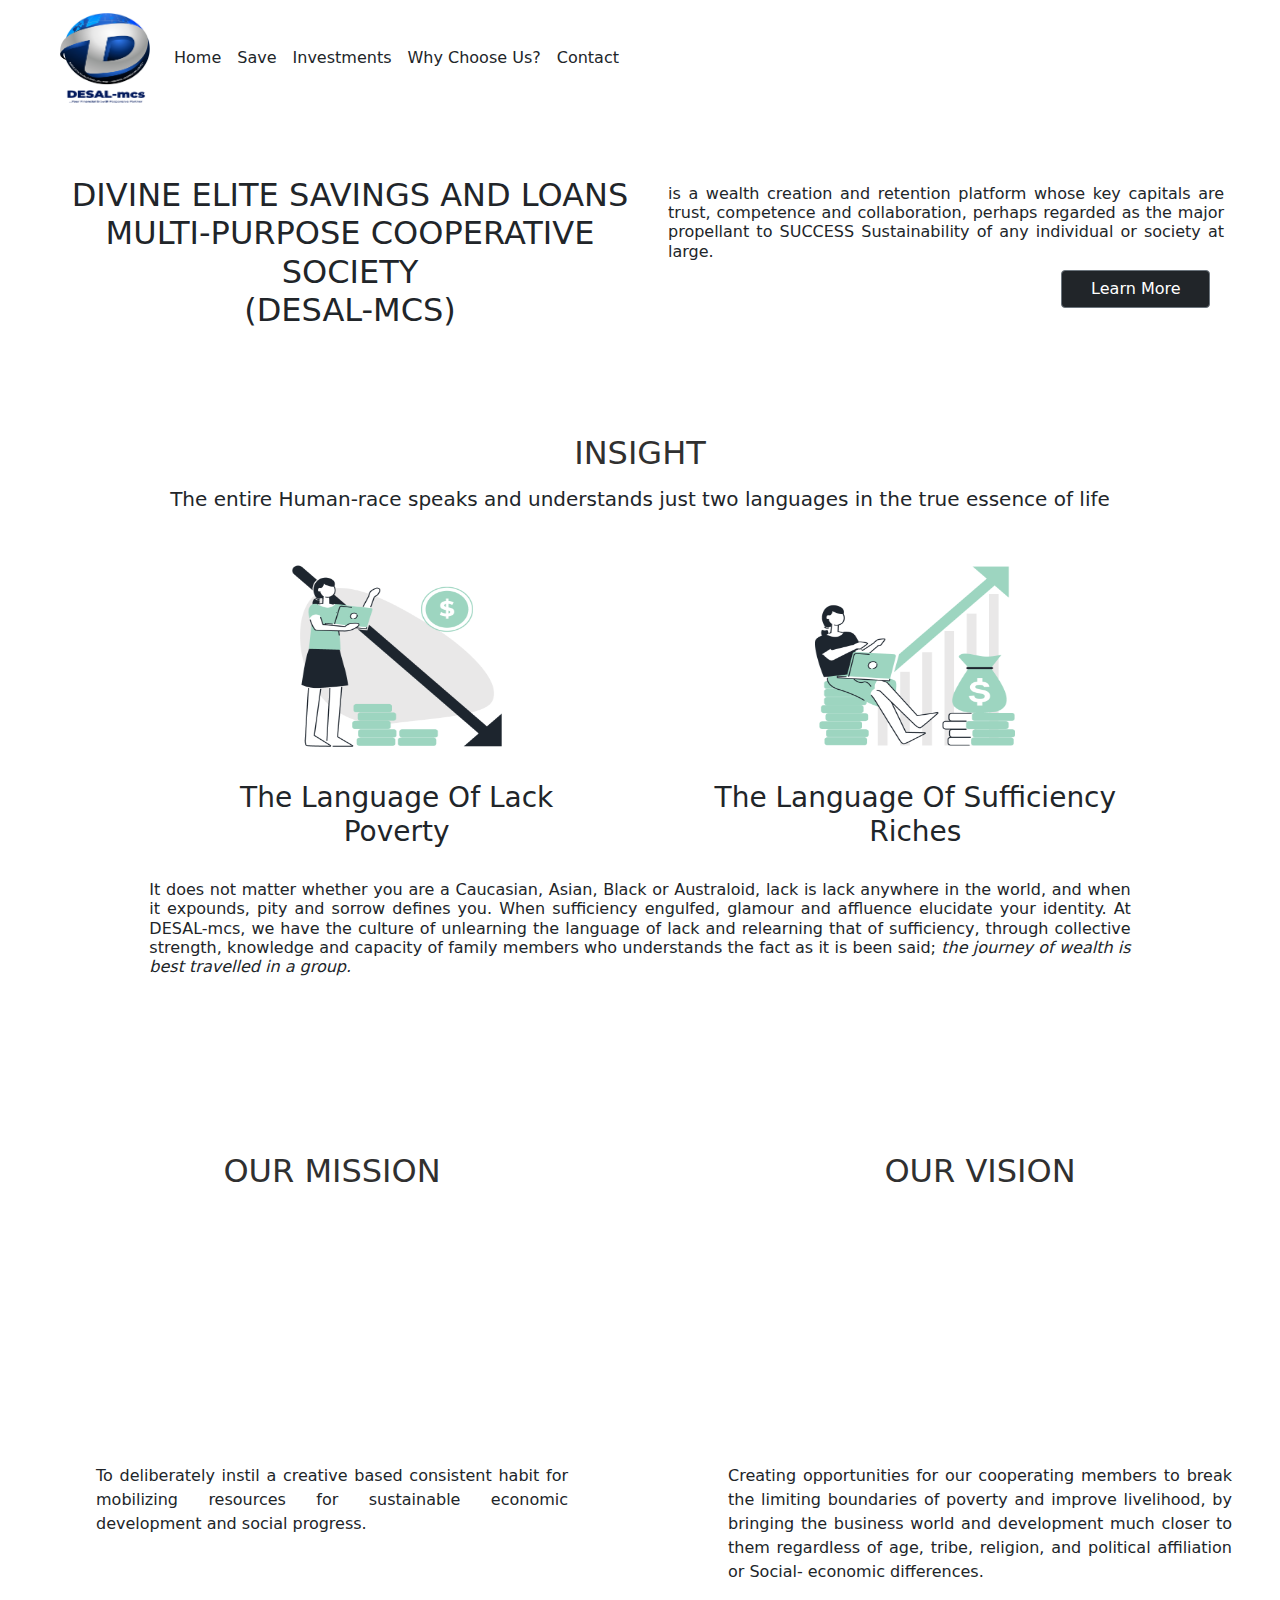
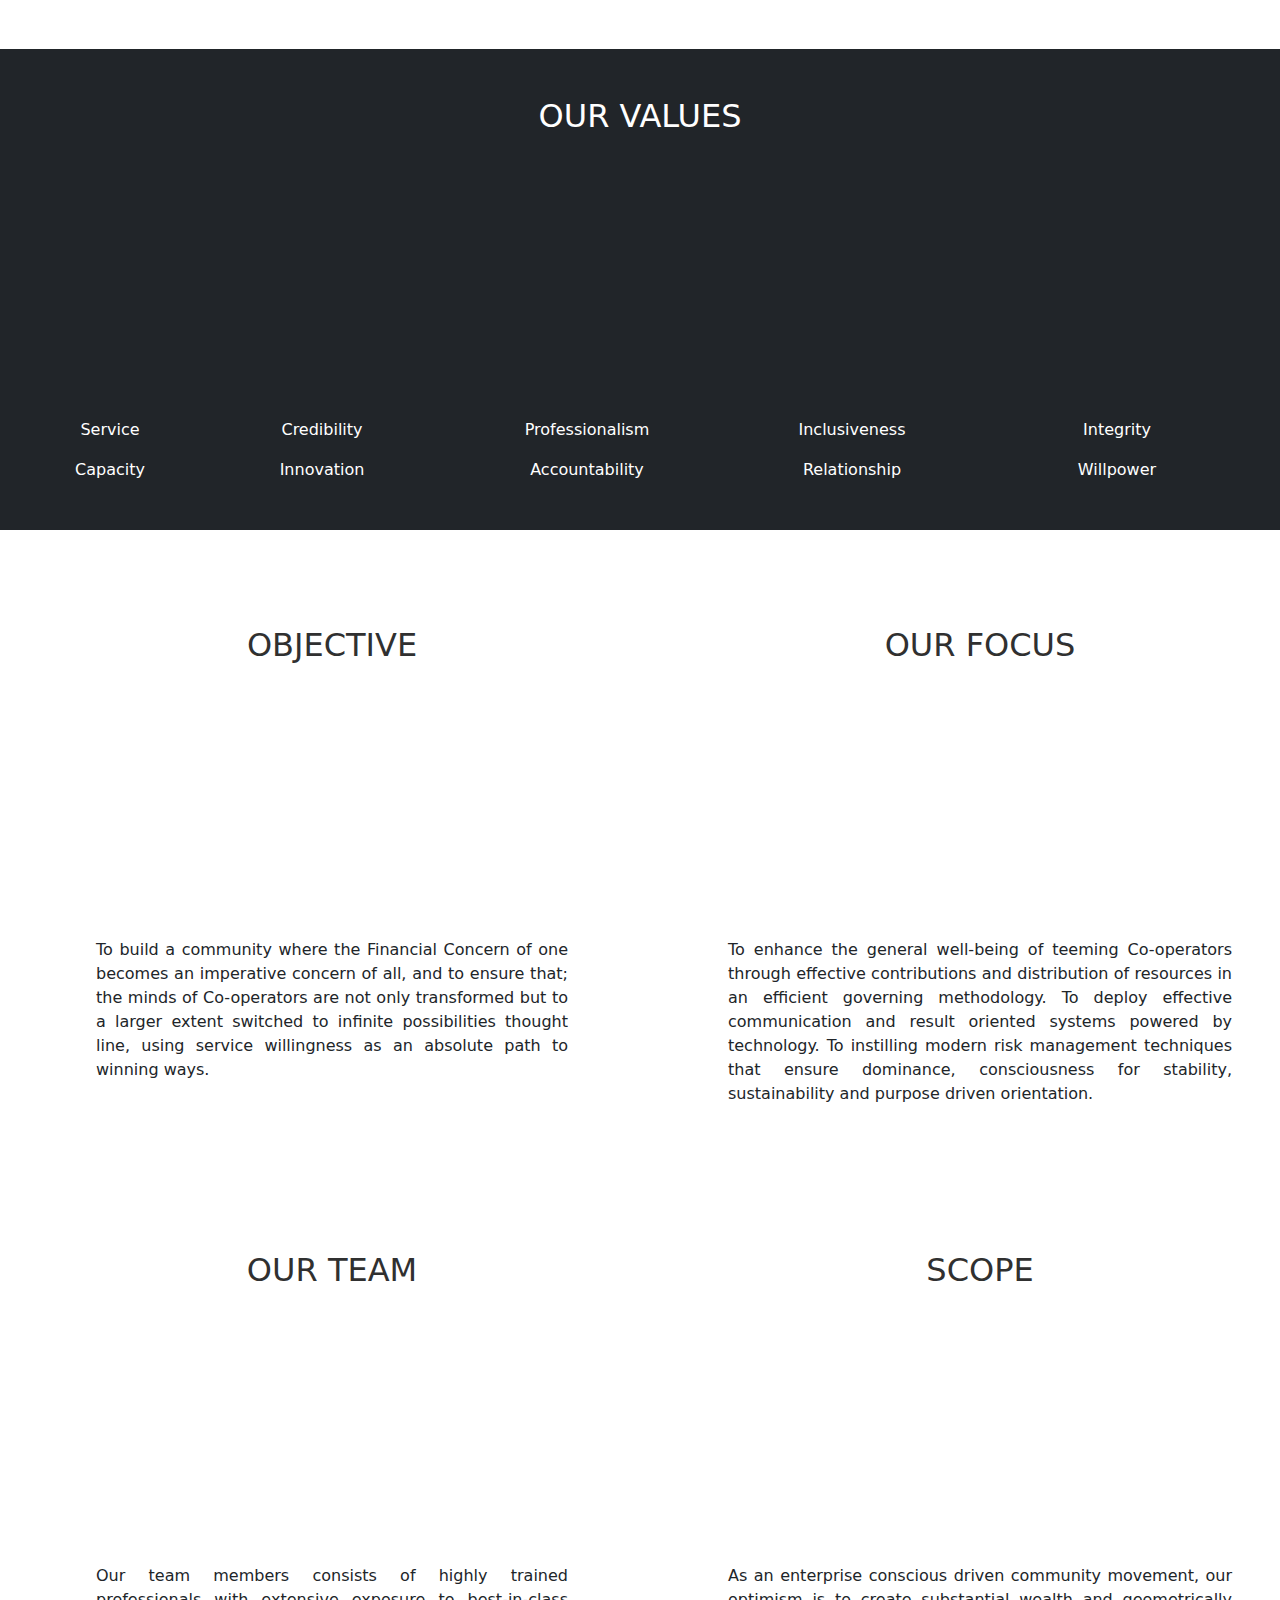
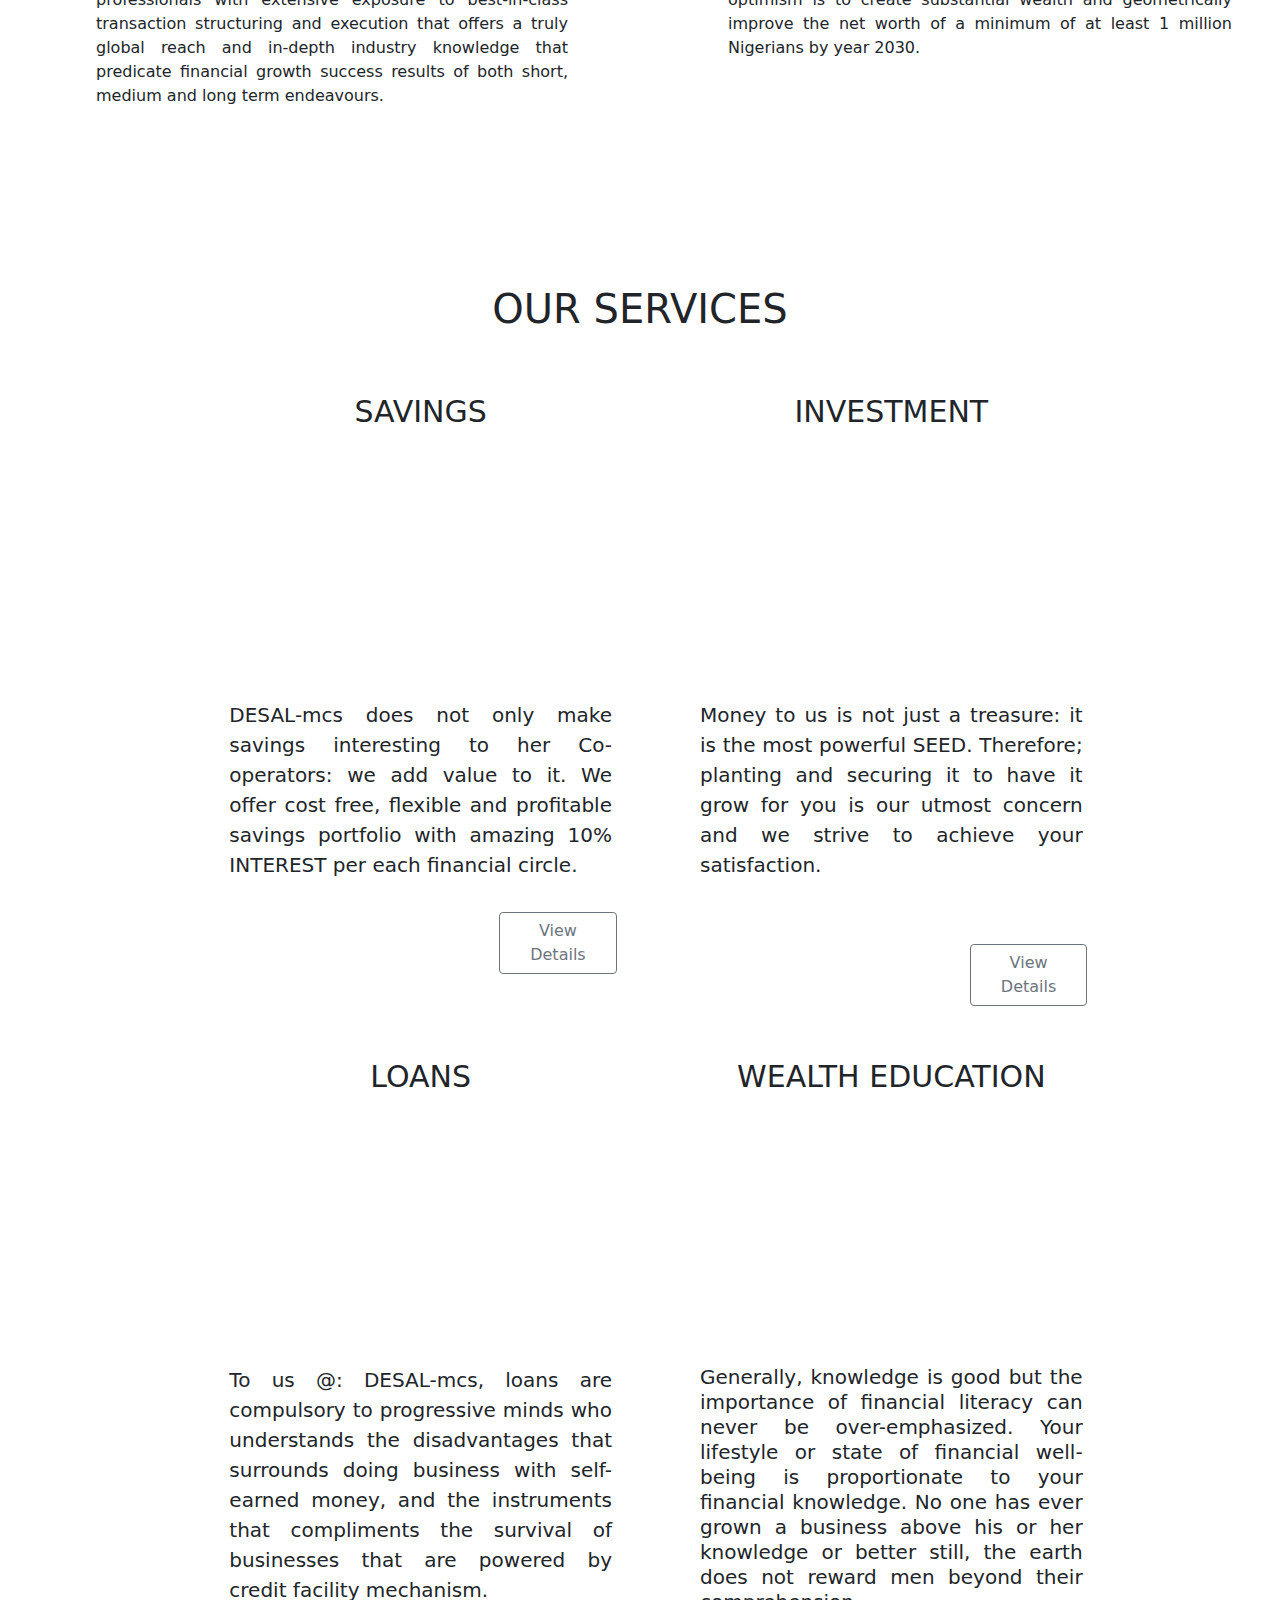
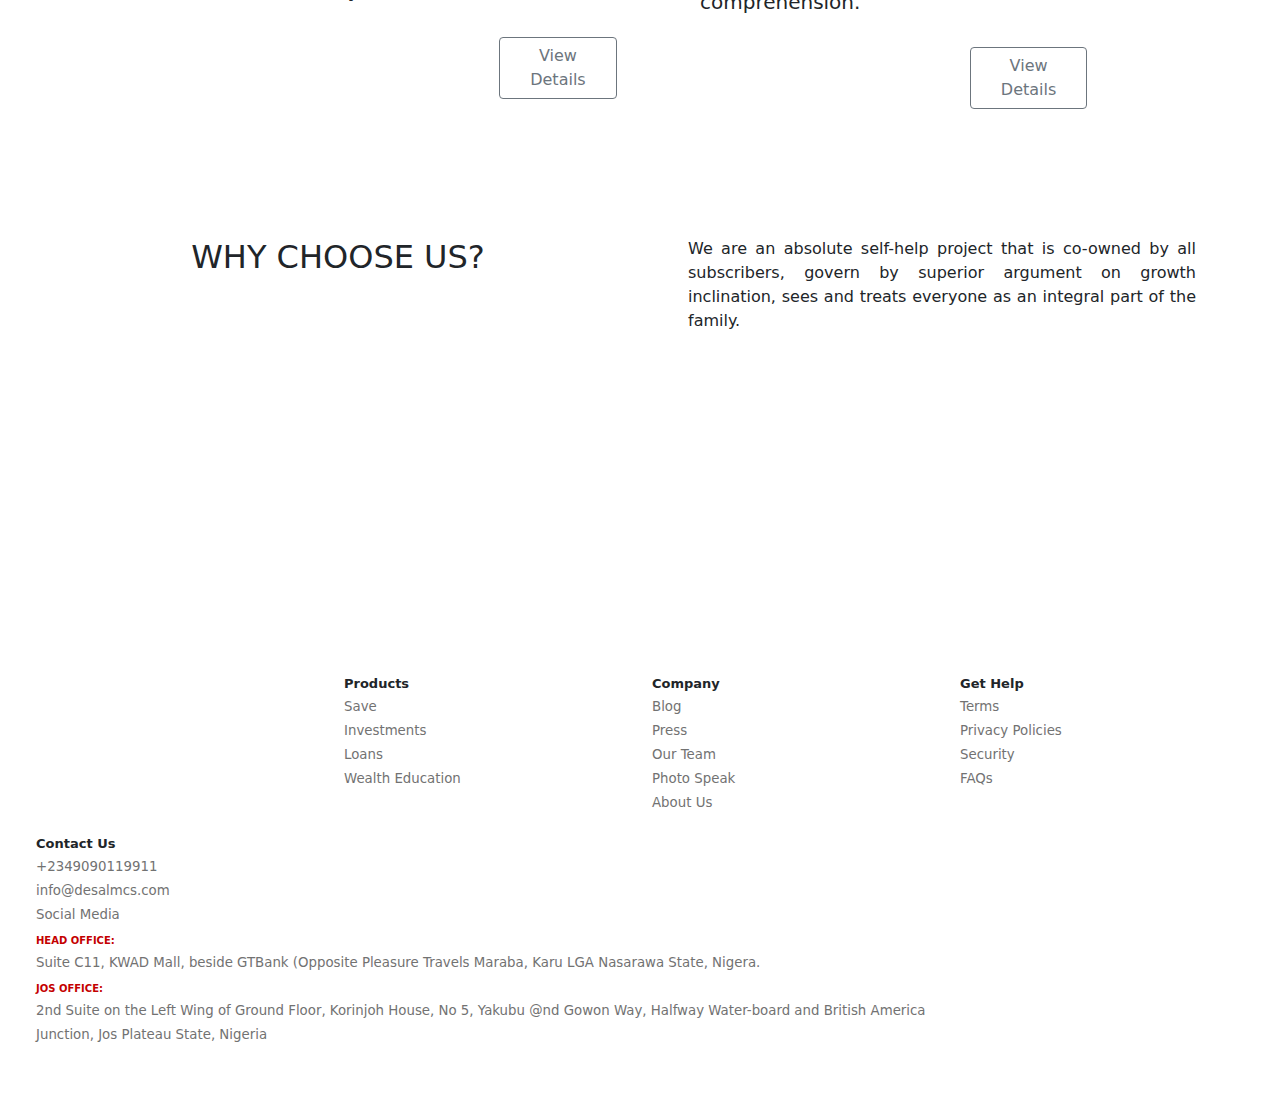
==== index.html @ f787adf9 "New Update" ====
<!DOCTYPE html>
<html lang="en">
  <head>
    <meta charset="UTF-8" />
    <meta http-equiv="X-UA-Compatible" content="IE=edge" />
    <meta name="viewport" content="width=device-width, initial-scale=1.0" />
    <title>Document</title>

    <link rel="stylesheet" href="css\style.css" />

    <link rel="stylesheet" href="css\demo2.css" />

    <link href="css\bootstrap.min.css" rel="stylesheet" />

    <link rel="stylesheet" href="" />
  </head>
  <body>
    <nav class="navbar navbar-expand-md navbar-light fixed-top bg-white">
      <div class="container-fluid">
        <a class="navbar-brand text-dark" href="#"> <img
          src="img\Logo.png"
          alt=""
          width="90px"
            height="90px"
          class="ms-5 logo slideanim"
        /></a>
        <button
          class="navbar-toggler"
          type="button"
          data-bs-toggle="collapse"
          data-bs-target="#navbarCollapse"
          aria-controls="navbarCollapse"
          aria-expanded="false"
          aria-label="Toggle navigation"
        >
          <span class="navbar-toggler-icon" style="color: black"></span>
        </button>
        <div class="collapse navbar-collapse" id="navbarCollapse">
          <ul class="navbar-nav text-center me-auto mb-2 mb-md-0"><a class="nav-link text-dark" aria-current="page" href="#"
            >Home</a
          >
            <li class="nav-item">
              <a class="nav-link text-dark" aria-current="page" href="#"
                >Save</a
              >
            </li>
            <li class="nav-item">
              <a class="nav-link text-dark" href="#">Investments</a>
            </li>
            <li class="nav-item">
              <a class="nav-link text-dark" href="#">Why Choose Us?</a>
            </li>
            <li class="nav-item">
              <a class="nav-link text-dark" href="#">Contact</a>
            </li>
          </ul>
        </div>
      </div>
    </nav>

    <main>

      <div class="flex-md-equal w-100 my-md-3 ps-md-3 mt-5 pt-md-5">
        <div
          class="bg-white me-md-3 pt-3 px-3 pt-md-5 px-md-5 text-center text-dark col-12"
        >
          <div class="my-3 py-3 mt-5">
            
              <div class="row">
                <h2 class="display-7 cardHead slideanim text-dark col-lg-6 col-md-6 pt-5 pt-md-0 pt-lg-0">
              
              DIVINE ELITE SAVINGS AND LOANS MULTI-PURPOSE COOPERATIVE SOCIETY<br>
              (DESAL-mcs)</h2>
            <div class="col-lg-6 col-md-6">
            <h6 class="cardParagragh p-2 ">
              is a wealth creation and retention platform whose key capitals are
              trust, competence and collaboration, perhaps regarded as the major
              propellant to SUCCESS Sustainability of any individual or society
              at large.
            </h6>
            <!-- <p class="cardParagragh p-2">Registered since 22nd August, 2008, and operating in compliance
              with Financial Regulatory and Law Enforcement Agencies Guidelines,
              DESAL-mcs is managed by experts on the conscious premise of
              development and growth inclusiveness and remains the hallmark
              instrument of her Co-operators modest management dynamics and
              innovations that deliberately opposes lack and limitations.</p> -->
            <p class="cardParagragh p-2 pt-0 pb-2" style="display:none;" id="DESAL-mcs">
              Registered since 22nd August, 2008, and operating in compliance
              with Financial Regulatory and Law Enforcement Agencies Guidelines,
              DESAL-mcs is managed by experts on the conscious premise of
              development and growth inclusiveness and remains the hallmark
              instrument of her Co-operators modest management dynamics and
              innovations that deliberately opposes lack and limitations.
            </p>
          
            <div class="row ">
              <div class="col-8"></div>
            <a class="btn btn-outline-secondary text-white btn-dark  buttonn col-3 ms-3" id="DESAL-mcsButton" onclick="DESAL()"> Learn More </a></div></div></div> 
          </div>
        </div></div>
      <div
        class="position-relative overflow-hidden p-3 p-md-3 m-md-3 text-center bg-white"
      >
        <div class="col-md-10 col-lg-10  mx-auto my-5">
          <h2 class="display-7 fw-normal cardHead slidein">INSIGHT</h2>
          
          <p class="lead fw-normal cardParagragh text-center pt-1 p-3">
            The entire Human-race speaks and understands just two languages in
            the true essence of life
          </p>
<div class="row">
            <div class="col-lg-6"><ul>
            
            <li class="list-unstyled">
              <img
                src="img\Bear-Market.png"
                alt="iMG"
                width="290px"
                height="250px"
                class="slideanim"
              />
            </li><h3> The Language Of Lack<br>Poverty</h3></ul></div>

            <div class="col-lg-6"><ul>
            
            <li class="list-unstyled">
              <img
                src="img\bull-market.png"
                alt="iMG"
                width="290px"
                height="250px"
                class="slideanim"
              />
            </li> <h3> The Language Of Sufficiency <br>Riches</h3>
          </ul></div>
          </div>
          

          <h6 class="cardParagragh  p-3">
            It does not matter whether you are a Caucasian, Asian, Black or
            Australoid, lack is lack anywhere in the world, and when it
            expounds, pity and sorrow defines you. When sufficiency engulfed,
            glamour and affluence elucidate your identity. At DESAL-mcs, we have
            the culture of unlearning the language of lack and relearning that
            of sufficiency, through collective strength, knowledge and capacity
            of family members who understands the fact as it is been said;
            <cite> the journey of wealth is best travelled in a group.</cite>
          </h6>
        </div>
      </div>

       
<div class="d-md-flex flex-md-equal w-100 my-md-3 ps-md-3">
        <div
          class="bg-white me-md-3 pt-3 px-3 pt-md-5 px-md-5 text-center overflow-hidden col-lg-6 col-md-6"
        >
          <div class="my-3 p-3">
            <h2 class="display-7 cardHead">OUR MISSION</h2>
            <img
              src="img\Mission.png"
              alt=""
              width="290px"
              height="250px"
              class="slideanim"
            />
            <p class="cardParagragh p-3">
              To deliberately instil a creative based consistent habit for
              mobilizing resources for sustainable economic development and
              social progress.
            </p>
          </div>
        </div>
        <div
          class="bg-white me-md-3 pt-3 px-3 pt-md-5 px-md-5 text-center text-dark overflow-hidden col-lg-6 col-md-6"
        >
          <div class="my-3 py-3">


            <h2 class="display-7 cardHead">OUR VISION</h2>
            <img
              src="img\Vision.png"
              alt=""
              width="290px"
                height="250px"
              class="slideanim"
            />
            <p class="cardParagragh p-3">
              Creating opportunities for our cooperating members to break the
              limiting boundaries of poverty and improve livelihood, by bringing
              the business world and development much closer to them regardless
              of age, tribe, religion, and political affiliation or Social-
              economic differences.
            </p>
          
          </div>
        </div>
      </div>

<div class="my-3 pt-5 p-3 bg-dark text-center text-white overflow-hidden">
        <h2 class="display-7 cardHead text-white">OUR VALUES</h2>
        <img
          src="img\Value.png"
          alt=""
          width="290px"
            height="250px"
          class="slideanim"
        />

        <div class="row pt-4">
          <div class="col-lg-2 col-md-2 ourValue-List">
            <p>Service</p>
          </div>
          <div class="col-lg-2 col-md-2 ourValue-List">
            <p>Credibility</p>
          </div>
          <div class="col-lg-3 col-md-3 ourValue-List">
            <p>Professionalism</p>
          </div>
          <div class="col-lg-2 col-md-2 ourValue-List">
            <p>Inclusiveness</p>
          </div><div class="col-lg-3 col-md-3 ourValue-List">
            <p>Integrity</p>
          </div><div class="col-lg-2 col-md-2 ourValue-List">
            <p>Capacity</p>
          </div><div class="col-lg-2 col-md-2 ourValue-List">
            <p>Innovation</p>
          </div><div class="col-lg-3 col-md-3 ourValue-List">
            <p> Accountability</p>
          </div>
          <div class="col-lg-2 col-md-2 ourValue-List">
            <p>Relationship</p>
          </div><div class="col-lg-3 col-md-3 ourValue-List pb-3">
            <p>Willpower</p>
          </div>
        </div>

      </div>
      

      <div class="d-md-flex flex-md-equal w-100 my-md-3 ps-md-3">
        <div
          class="bg-white me-md-3 pt-3 px-3 pt-md-5 px-md-5 text-center overflow-hidden col-lg-6 col-md-6"
        >
          <div class="my-3 p-3">
            <h2 class="display-7 cardHead">OBJECTIVE</h2>
            <img
              src="img\Objective.png"
              alt=""
              width="290px"
                height="250px"
              class="slideanim"
            />
            <p class="cardParagragh p-3">
              To build a community where the Financial Concern of one becomes an
              imperative concern of all, and to ensure that; the minds of
              Co-operators are not only transformed but to a larger extent
              switched to infinite possibilities thought line, using service
              willingness as an absolute path to winning ways.
            </p>
          </div>
        </div>
        <div
          class="bg-white me-md-3 pt-3 px-3 pt-md-5 px-md-5 text-center overflow-hidden col-lg-6 col-md-6"
        >
          <div class="my-3 py-3">
            <h2 class="display-7 cardHead">OUR FOCUS</h2>
            <img
              src="img\Focus.png"
              alt=""
              width="290px"
                height="250px"
              class="slideanim"
            />
            <p class="cardParagragh p-3">
              To enhance the general well-being of teeming Co-operators through
              effective contributions and distribution of resources in an
              efficient governing methodology. To deploy effective communication
              and result oriented systems powered by technology. To instilling
              modern risk management techniques that ensure dominance,
              consciousness for stability, sustainability and purpose driven
              orientation.
            </p>
          </div>
        </div>
      </div>

      <div class="d-md-flex flex-md-equal w-100 my-md-3 ps-md-3">
        <div
          class="bg-white me-md-3 pt-3 px-3 pt-md-5 px-md-5 text-center overflow-hidden col-lg-6 col-md-6"
        >
          <div class="my-3 p-3">
            <h2 class="display-7 cardHead">OUR TEAM</h2>
            <img
              src="img\Team.png"
              alt=""
              width="290px"
              height="250px"
              class="slideanim"
            />
            <p class="cardParagragh p-3">
              Our team members consists of highly trained professionals with
              extensive exposure to best-in-class transaction structuring and
              execution that offers a truly global reach and in-depth industry
              knowledge that predicate financial growth success results of both
              short, medium and long term endeavours.
            </p>
          </div>
        </div>
        <div
          class="bg-white me-md-3 pt-3 px-3 pt-md-5 px-md-5 text-center overflow-hidden col-lg-6 col-md-6"
        >
          <div class="my-3 py-3">
            <h2 class="display-7 cardHead">SCOPE</h2>
            <img
              src="img\Scope.png"
              alt=""
              width="290px"
                height="250px"
              class="slideanim"
            />
            <p class="cardParagragh p-3">
              As an enterprise conscious driven community movement, our optimism
              is to create substantial wealth and geometrically improve the net
              worth of a minimum of at least 1 million Nigerians by year 2030.
            </p>
          </div>
        </div>
      </div>

      <div
        class="position-relative overflow-hidden p-3 p-md-3 m-md-3 text-center bg-white"
      >
        <div class="col-md-10 col-lg-10 p-lg-5 mx-auto my-5">
          <h1 class="display-7 fw-normal cardHead slidein">OUR SERVICES</h1>
<div class="row">

<div class="col-lg-6 mt-5">
          <ul>
            <li class="list-unstyled ourService-List">SAVINGS</li>

            <li class="list-unstyled">
                <img
                  src="img\Saving.png"
                  alt="iMG"
                  width="290px"
                height="250px"
                  class="slideanim"
                />
              </li>

              <div>

              
            <p class="lead fw-normal cardParagragh p-3">
              DESAL-mcs does not only make savings interesting to her
              Co-operators: we add value to it. We offer cost free, flexible and
              profitable savings portfolio with amazing 10% INTEREST per each
              financial circle.
            </p>
          </ul>
            <div id="savings" style="display:none;" class="savingsDetails">
              <h2 class="text-center">OUR AMAZING SAVINGS PACKAGES INCLUDE</h2>

              <ul>
                <li class="m-3"><b>(SHORT-TERM)  Daily Savings Account= DSA.</b> A life time target savings account that enables you saves and withdraw any time any day in other to meeting up emergent issues. DSA does not oblige any loan facility or interest.</li>
                <li class="m-3"><b>(NEUTRAL) Special Purpose Account= SPA</b> A target savings of minimum 3 months lifespan, but maximum lifespan scheduled to the discretion of the holder. (Interest rate: 10%) SPA does not oblige any loan facility.</li>
                <li class="m-3"><b>(MID-TERM) Social Link Account = SLA.</b> A 12 months savings schedule that offers 10% interest to none loan takers. Obliges loan facility of maximum #500,000 at a compulsory 1/3 minimum equity contribution. Its loan repayment period is made up of a maximum of 12 calendar months, scheduled on monthly instalments at 10% interest charge flat across board with no hidden charges, with mouth watering compensation to outstanding liquidators, but with fines on defaulters.</li><li class="m-3"><b>(LONG-TERM) Business Link Account= BLA.</b> A 24 month savings schedule that offers 10% interest to none loan takers. Obliges loan facility of a minimum of six hundred thousand (#600,000), and above at a compulsory 1/3 minimum equity contribution. It's loan repayment period is made up of a maximum of 24 calendar months, scheduled on monthly instalments at 15% interest charge flat across board with no hidden charges, with mouth watering compensation to outstanding liquidators, but with fines on defaulters.</li>

              </ul>
            </div>
           
            <div class="row">
              <div class="col-8"></div>
            <a class="btn btn-outline-secondary buttonn col-3 ms-3" onclick="savings()" id="savingsButton"> View Details </a></div> 
            </div>
            <div class="col-lg-6 mt-5">
              <ul>
                <li class="list-unstyled ourService-List">INVESTMENT</li>
    
                <li class="list-unstyled">
                    <img
                      src="img\Investment.png"
                      alt="iMG"
                      width="290px"
                    height="250px"
                      class="slideanim"
                    />
                  </li>
    
                  <div>
    
                  
                <p class="lead fw-normal cardParagragh p-3">
                  Money to us is not just a treasure: it is the most powerful SEED.
              Therefore; planting and securing it to have it grow for you is our
              utmost concern and we strive to achieve your satisfaction.
                </p>
              </ul>
                <div id="investment" style="display:none;" class="investmentDetails"><p class="lead fw-normal cardParagraghLow p-3"> Our
                  investment (fixed deposit) ranges from minimum fifty thousand
                  naira (#50,000) only to twenty five million naira (# 25,000,000)
                  only with amazing return on investment (ROI) of 15% minimum to
                  100% per package.
                </p>
                <h2 class="text-center">OUR AMAZING INVESTMENT PACKAGES INCLUDE</h2>

                <ul>
                  <li class="m-3"><b>(NEUTRAL) Complimentary Income Portfolio = CIP</b> available to first timers and also a single window to all subscribers @ 20% ROI per circle of three (3) months.</li>
                  <li class="m-3"><b>(SHORT-TERM) Short-term Income Portfolio= SIP</b> available at all times and with a PAY-ON-THE-GO option @ 15% ROI per circle of six (6) months.</li>
                  <li class="m-3"><b>(MID-TERM) Mid-term Income Portfolio= MIP</b> available at all times and with a PAY-ON-THE-GO option @ 40% ROI per circle one (1) year.</li><li class="m-3"><b>(LONG-TERM) Long-term Income Portfolio= LIP</b> available at all times and with a PAY-ON-THE-GO option @ 100% ROI per circle of two (2) years.</li>
                  <li class="m-3"><b>PAY-ON-THE-GO </b> option means withdrawal of dividend on; monthly or quarterly basis as may deem fit by you.</li>
  
                </ul>
              </div>
              <div class="row mt-lg-5">
                <div class="col-8"></div>
                <a id="investmentButton" onclick="investment()"  class="btn btn-outline-secondary buttonn col-3 ms-3"> View Details </a></div></div>
           
                <div class="col-lg-6 mt-5">
                  <ul>
                    <li class="list-unstyled ourService-List">LOANS</li>
        
                    <li class="list-unstyled">
                        <img
                          src="img\Loan.png"
                          alt="iMG"
                          width="290px"
                        height="250px"
                          class="slideanim"
                        />
                      </li>
        
                      <div>
        
                      
                    <p class="lead fw-normal cardParagragh p-3">To us @: DESAL-mcs, loans are compulsory to progressive minds who understands the disadvantages that surrounds doing business with self-earned money, and the instruments that compliments the survival of businesses that are powered by credit facility mechanism.
                    </p>
                  </ul>
                  <div id="loans" style="display:none;" class="loanDetails"><p class="lead fw-normal cardParagraghLow p-3">To make it better, we offer the lowest interest rates possible of a private sector driven institution in order to have you survive economic obstacles and sail in your space. Our interest rates are cut across 10% for 1year and 15% for two years respectively.
                  </p>
                    <h2 class="text-center">OUR AMAZING LOAN PACKAGES INCLUDE</h2>
      
                    <ul>
                      <li class="m-3"><b>(NEUTRAL) Higher Purchase Arrangements= HPA</b>Anything buyable or payable on behalf of the purchaser which includes: Medical Bills, School Fee, Air travel tickets, Cars, Industrial Equipment, Tri-circles, Electronics, Lands and Landed Properties purchases etc. The beneficiary must have a verified steady income engagement with reputable institutions (especially government) that can make automated deduction schedule also known as STANDING ORDER in favour of DESAL-mcs after such terms and conditions are carefully reached.</li>
                      <li class="m-3"><b>(SHORT-TERM) Emergency Debt Instrument= EDI</b> A quick response loan facility to curb emergent situations; repayable within 30days @ 12% interest rate (sharp sharp loan).</li>
                      <li class="m-3"><b>(MID-TERM) Mid-term Debt Instrument= MDI</b> 12 Months loan issued @ 10% interest charge flat across board and a reward afterwards, when the facility in question is liquidated without a default.</li><li class="m-3"><b>(LONG-TERM) Long-term Debt Instrument= LDI</b> 24 Months loan issued @ 15% flat interest rate across board and a reward afterwards, when the facility in is liquidated without a default.</li>
      
                    </ul>
                  </div>

                  <div class="row">
                    <div class="col-8"></div>
                  <a id="loanButton" onclick="my()"  class="btn btn-outline-secondary buttonn col-3 ms-3"> View Details </a></div></div>

                  <div class="col-lg-6 mt-5">
                    <ul>
                      <li class="list-unstyled ourService-List">WEALTH EDUCATION</li>
          
                      <li class="list-unstyled">
                          <img
                            src="img\WealthEducation.png"
                            alt="iMG"
                            width="290px"
                          height="250px"
                            class="slideanim"
                          />
                        </li>
          
                        <div>
          
                        
                      <p class="lead fw-normal cardParagragh p-3 wEP">Generally, knowledge is good but the importance of financial literacy can never be over-emphasized. Your lifestyle or state of financial well-being is proportionate to your financial knowledge. No one has ever grown a business above his or her knowledge or better still, the earth does not reward men beyond their comprehension.
                      </p>
                    </ul>
                    <div style="display:none;" id="wealthEducation" class="loanDetails"><p class="lead fw-normal cardParagraghLow p-3">Therefore, the ability to sustain what you already have and push for more requires consistent improvement of your financial literacy skills. Dream bigger; connect with project DESAL-mcs, all to your growth advantage. For we offer free advisory services to our signed-up Co-operators via WhatsApp, mobile application and email platforms, to enable our teeming Co-operators make sound financial decisions.
                    </p>
                      
                    </div>
  
                    <div class="row mt-1">
                      <div class="col-8"></div>
                    <a id="wealthEducationButton" onclick="myFunction(wealthEducation)"  class="btn btn-outline-secondary buttonn col-3 ms-3"> View Details </a></div></div>
            </div></div>
     
      <div class="my-3 p-3 bg-white text-center text-dark overflow-hidden wCU row">
        <div class="col-lg-6">
        <h2 class="display-7 cardHead text-dark">Why Choose Us?</h2>
        <img
          src="img\WhyChooseUs.png"
          alt=""
          width="290px"
            height="250px"
          class="slideanim"
          style="border-radius: 40%;"
        /></div>
        <div class="col-lg-6">
<div class="row wCU">
  <!-- <div class="col-5 wCU-List"> <p><blockquote>What a single person cannot do in a year, a thousand persons can do in just a day</blockquote>-(A Chinese Adage)</p> </div>


<div class="col-5 wCU-List"> <p><blockquote>The journey of wealth is often easier and best travelled in a group</blockquote>-(Anonymous).</p> </div>
<div class="col-5 wCU-List"> <p>Poverty is a strong beast that hardly would the strength of a disunited entity can dare, that's why collectively as a family, it would be better, easier and extremely assuring.</p> </div> -->
<div class="col-12 wCU-List m- mt-3 pt-0 p-5 pb-0"> <p>We are an absolute self-help project that is co-owned by all subscribers, govern by superior argument on growth inclination, sees and treats everyone as an integral part of the family.</p> </div><div class="col-12 wCU-List m- mt-3 pt-1 p-5"> <p class="slideanim">Wealth creation and retention is a principle guided by discipline. Becoming wealthy requires differential equations that no single man can pride him of. The simple applicable logic globally accepted is; belonging to schemes, systems and structures that its liberality is of immense repute.</p> </div>
<!-- <div class="row">
  <div class="col-8"></div>
<a href="" class="btn btn-outline-secondary bg-white text-dark buttonn col-3 ms-3"> View Details </a></div> -->
</div></div>
</div>


      </div>
    </main>

    <footer class="container-fluid">
      <div class="row p-4">
        <div class="col-6 col-md">
            <a class="navbar-brand text-dark" href="#"> <img
              src="img\Logo.png"
              alt=""
              width="30px"
                height="30px"
              class="ms-5 logo slideanim"
            /></a>
        </div>
        <div class="col-6 col-md">
          <h7 class="footerLinkHead">Products</h7>
          <ul class="list-unstyled text-small">
            <li><a class="link-secondary footerLink" href="#">Save</a></li>
            <li>
              <a class="link-secondary footerLink" href="#">Investments</a>
            </li>
            <li><a class="link-secondary footerLink" href="#">Loans</a></li>
            <li>
              <a class="link-secondary footerLink" href="#">Wealth Education</a>
            </li>
          </ul>
        </div>
        <div class="col-6 col-md">
          <h7 class="footerLinkHead">Company</h7>
          <ul class="list-unstyled text-small">
            <li><a class="link-secondary footerLink" href="#">Blog</a></li>
            <li><a class="link-secondary footerLink" href="#">Press</a></li>
            <li><a class="link-secondary footerLink" href="#">Our Team</a></li>
            <li>
              <a class="link-secondary footerLink" href="#">Photo Speak</a>
            </li>
            <li><a class="link-secondary footerLink" href="#">About Us</a></li>
          </ul>
        </div>
        <div class="col-6 col-md">
          <h7 class="footerLinkHead">Get Help</h7>
          <ul class="list-unstyled text-small">
            <li><a class="link-secondary footerLink" href="#">Terms</a></li>
            <li>
              <a class="link-secondary footerLink" href="#">Privacy Policies</a>
            </li>
            <li><a class="link-secondary footerLink" href="#">Security</a></li>
            <li><a class="link-secondary footerLink" href="#">FAQs</a></li>
          </ul>
        </div>

        <div class="col-lg-9 col-md-9">
          <h7 class="footerLinkHead">Contact Us</h7>
          <ul class="list-unstyled text-small">
            <li><a class="link-secondary footerLink" href="#">+2349090119911</a></li>
            <li>
              <a class="link-secondary footerLink" href="#">info@desalmcs.com</a>
            </li>
            <li><a class="link-secondary footerLink" href="#">Social Media</a></li>
          <!-- </ul>
        </div>
        <div class="col-lg-8">
          <h7 class="footerLinkHead">OFFICE ADDRESS</h7>
          <ul class="list-unstyled text-small"> -->
            <li>
              <a class="link-secondary footerLinkHeadOffice" href="#">HEAD OFFICE:</a>
            </li>
            <li>
              <a class="link-secondary footerLink" href="#"
                >Suite C11, KWAD Mall, beside GTBank (Opposite Pleasure Travels Maraba, Karu LGA Nasarawa State, Nigera.</a
              >
            </li>
            <li>
              <a class="link-secondary footerLinkHeadOffice" href="#">JOS OFFICE:</a>
            </li>
            <li>
              <a class="link-secondary footerLink" href="#"
                >2nd Suite on the Left Wing of Ground Floor, Korinjoh House, No 5, Yakubu @nd Gowon Way, Halfway Water-board and British America Junction, Jos Plateau State, Nigeria</a
              >
            </li>
          </ul>
        </div>
       
      </div>
    </footer>
    <!-- <a href='https://www.freepik.com/vectors/high-risk'>High risk vector created by storyset - www.freepik.com</a> -->
    <script src="js\float-panel.js"></script>
    <script src="js\bootstrap.bundle.min.js" crossorigin="anonymous"></script>
  </body>
</html>
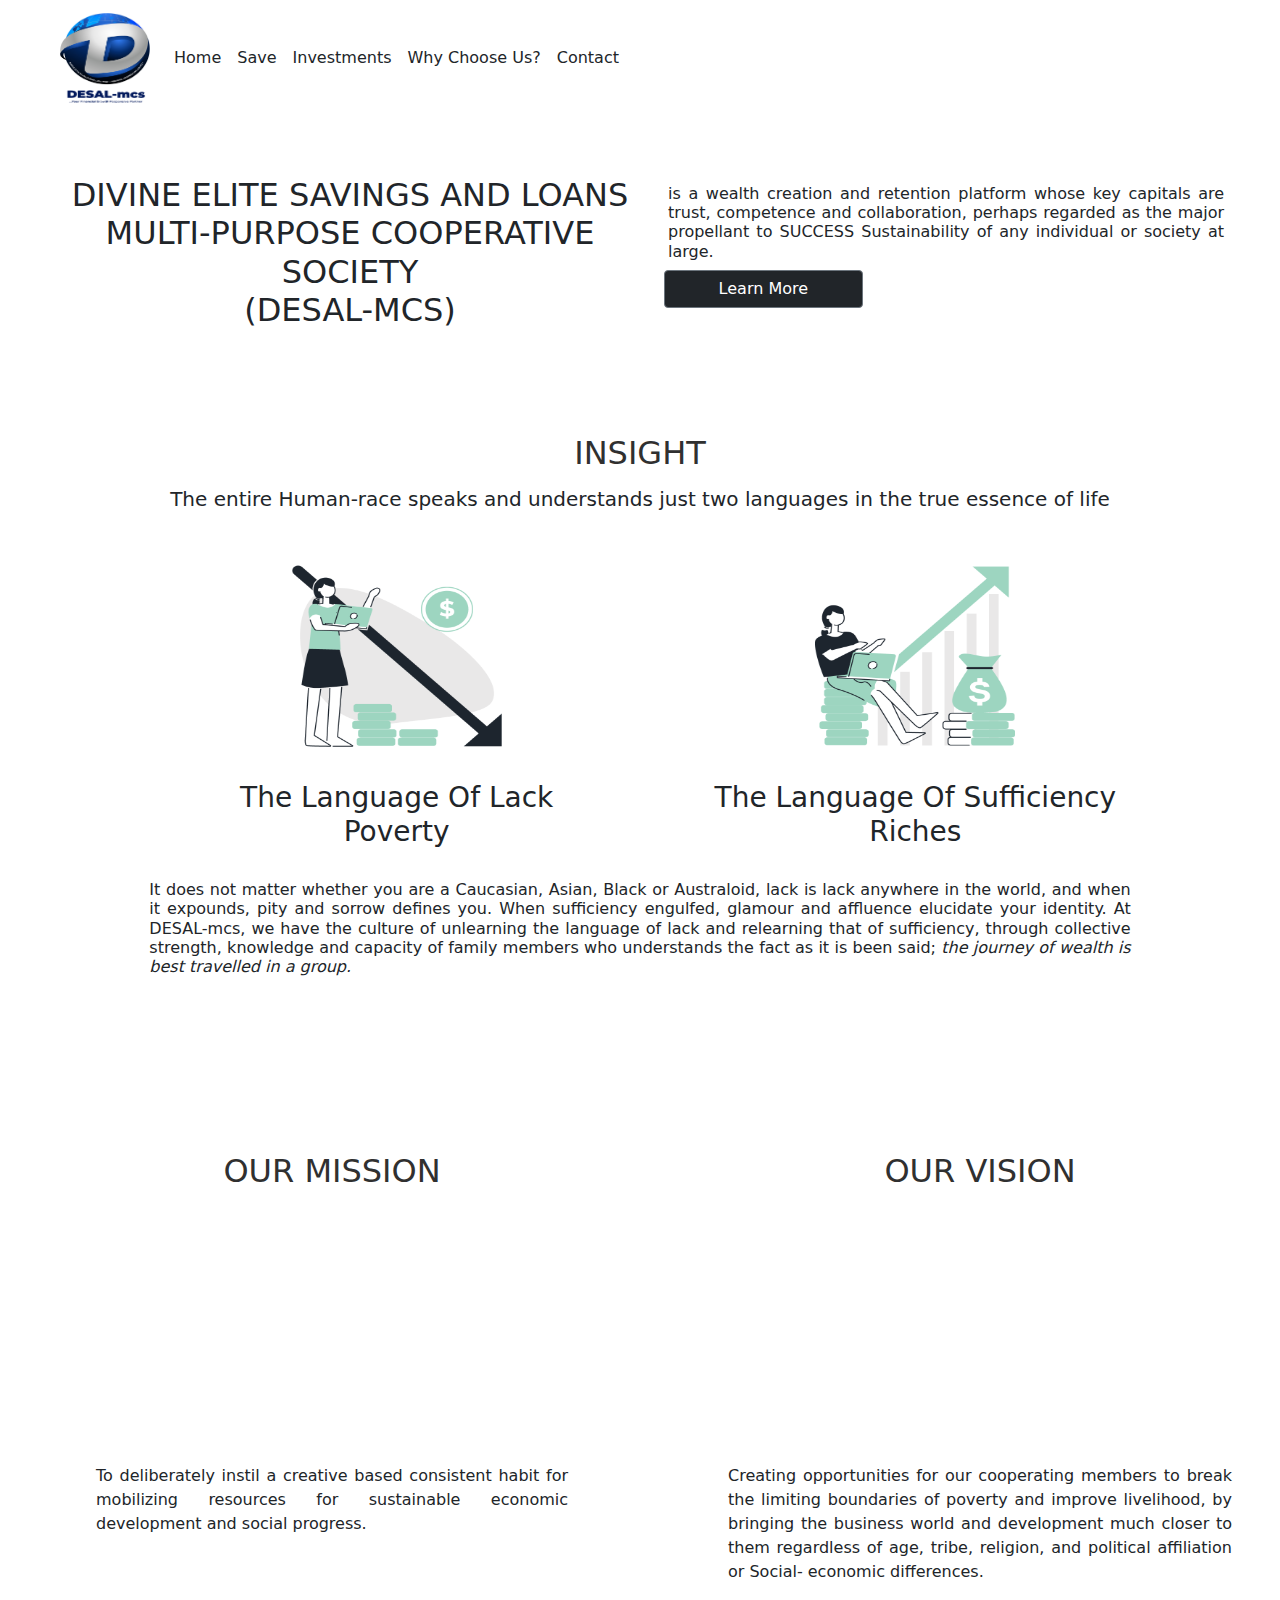
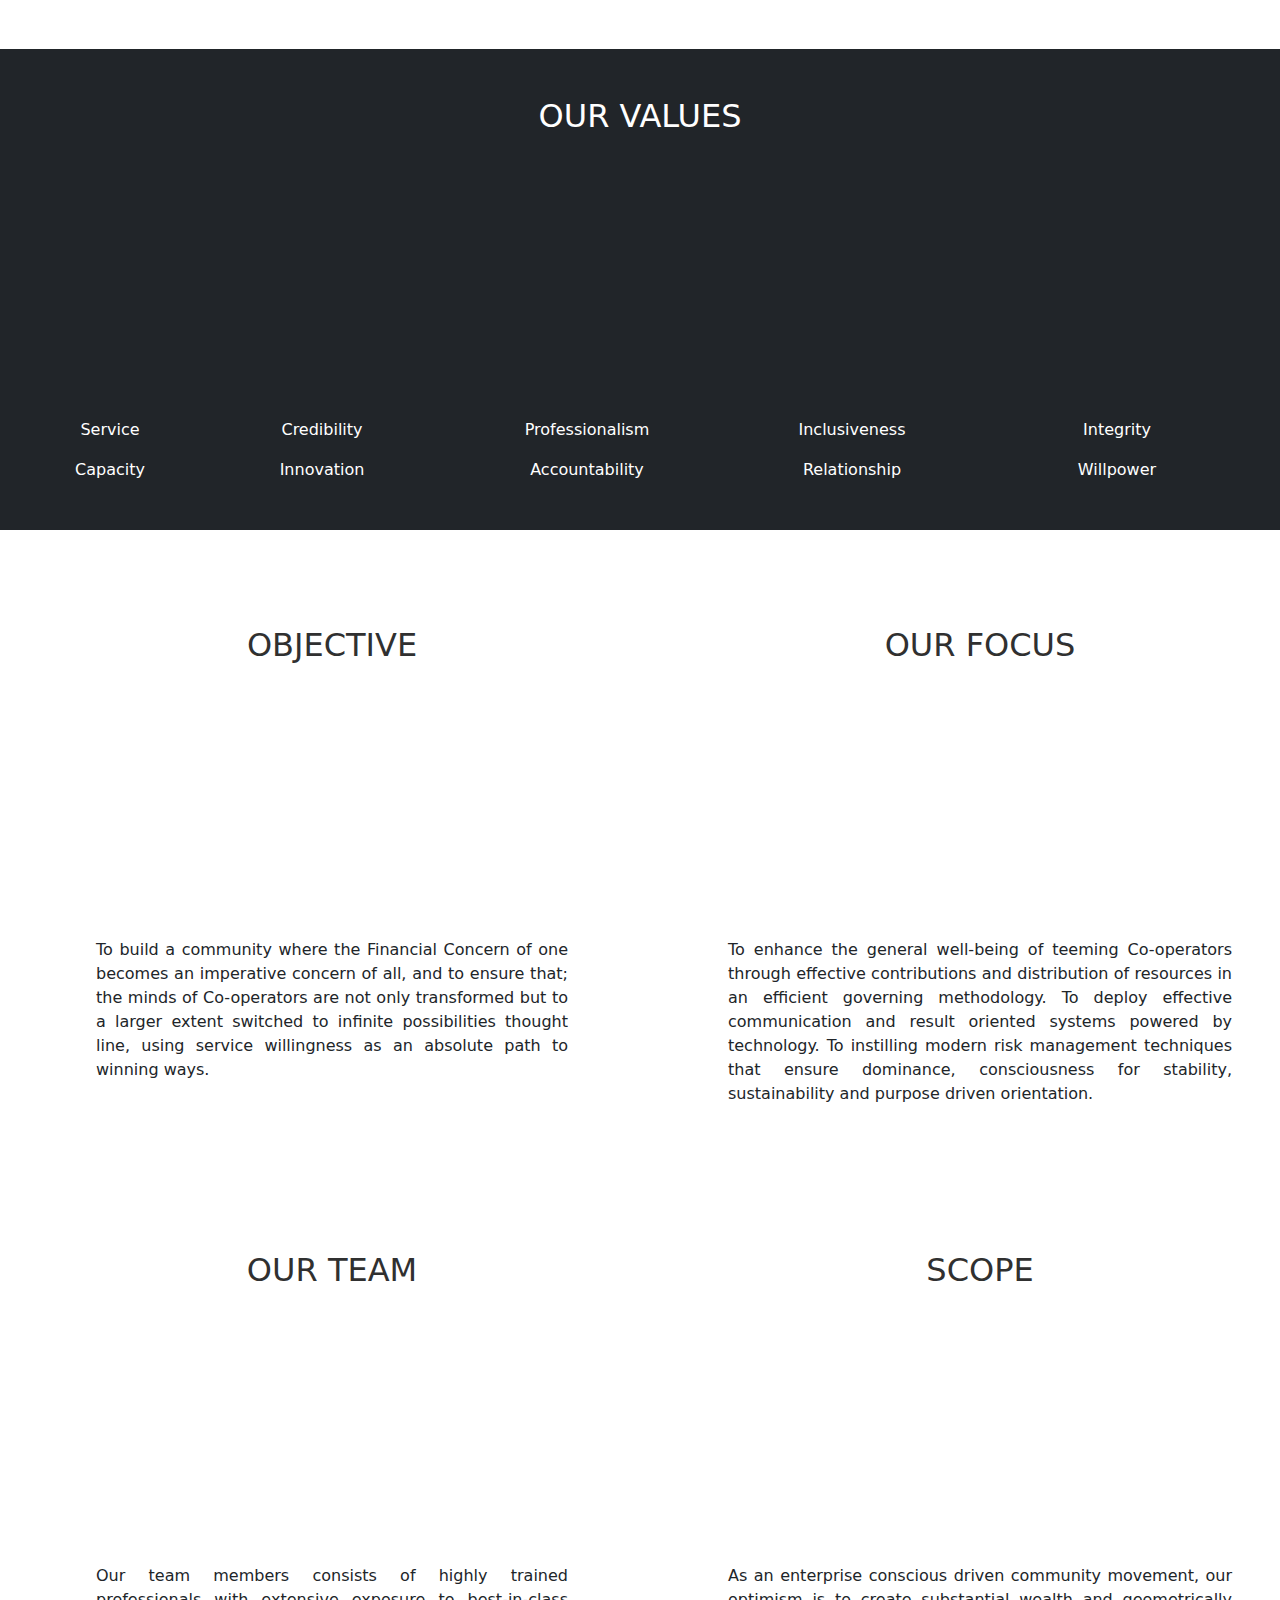
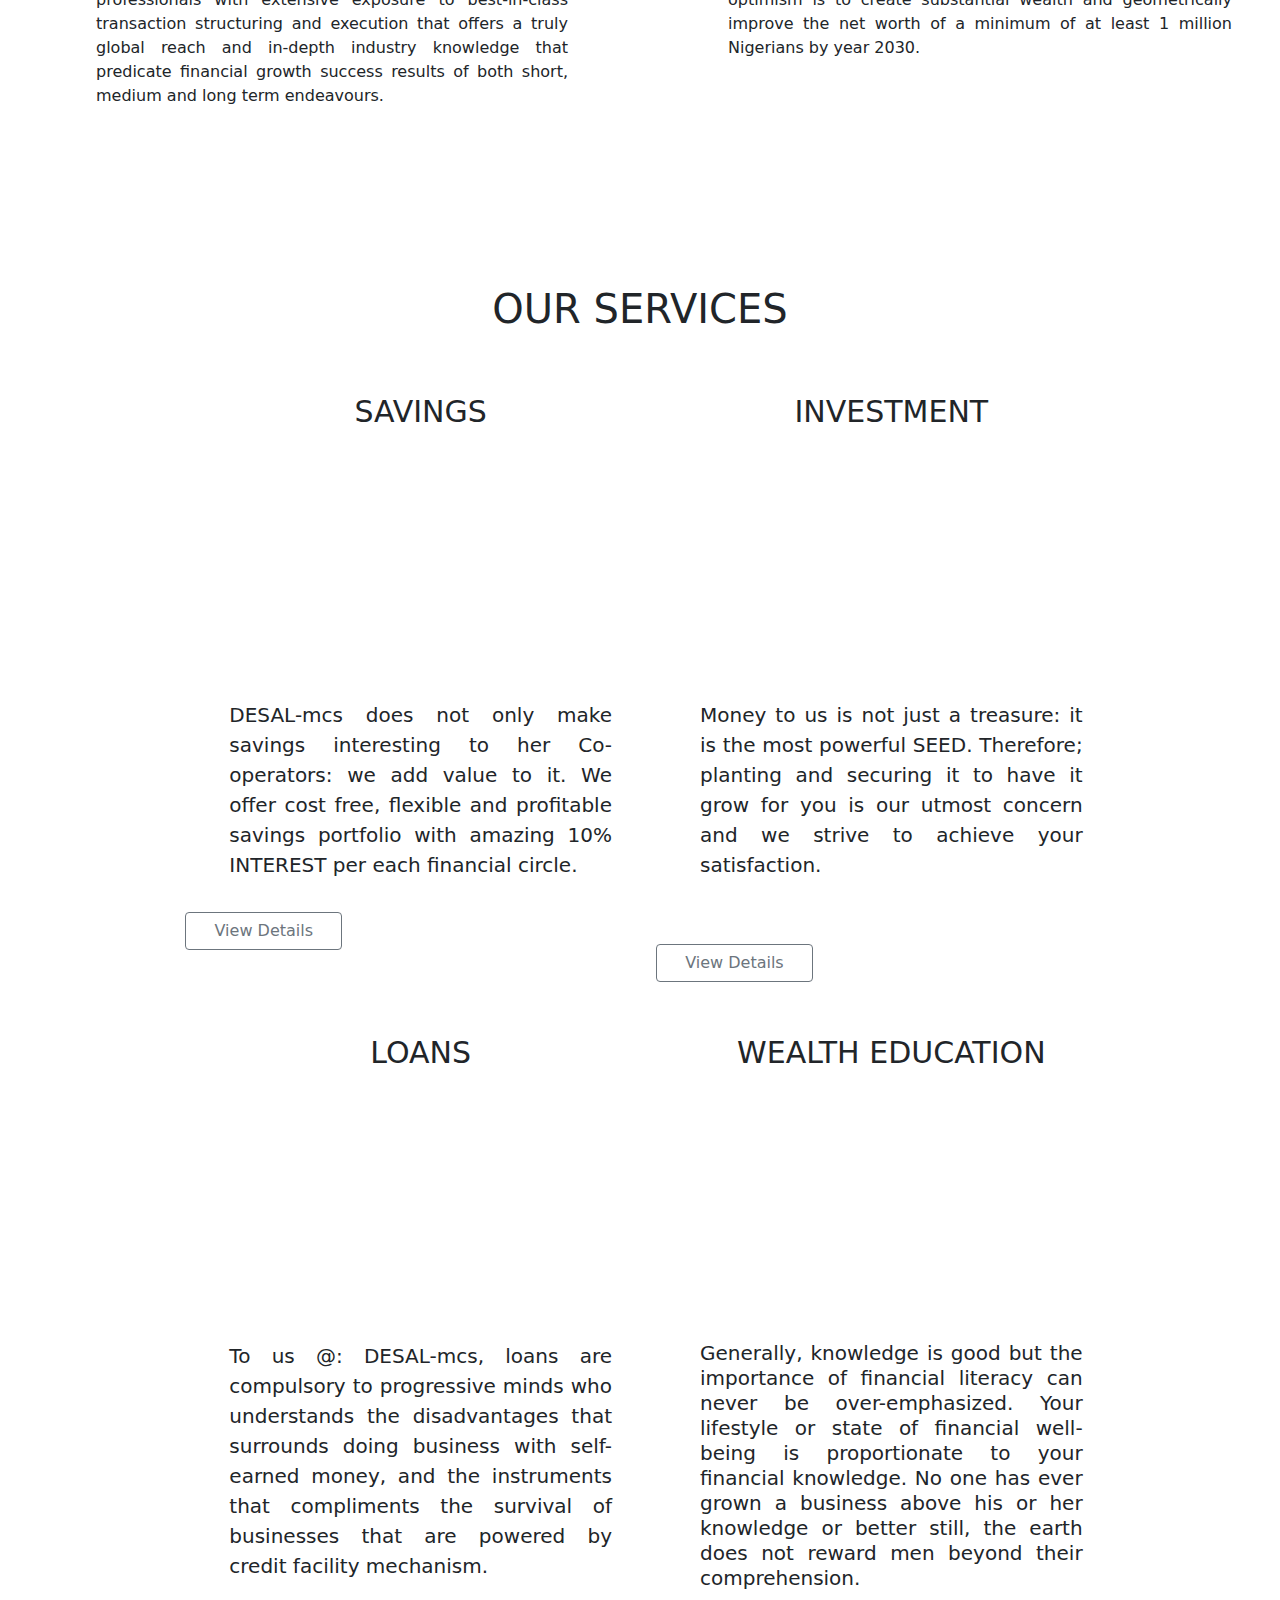
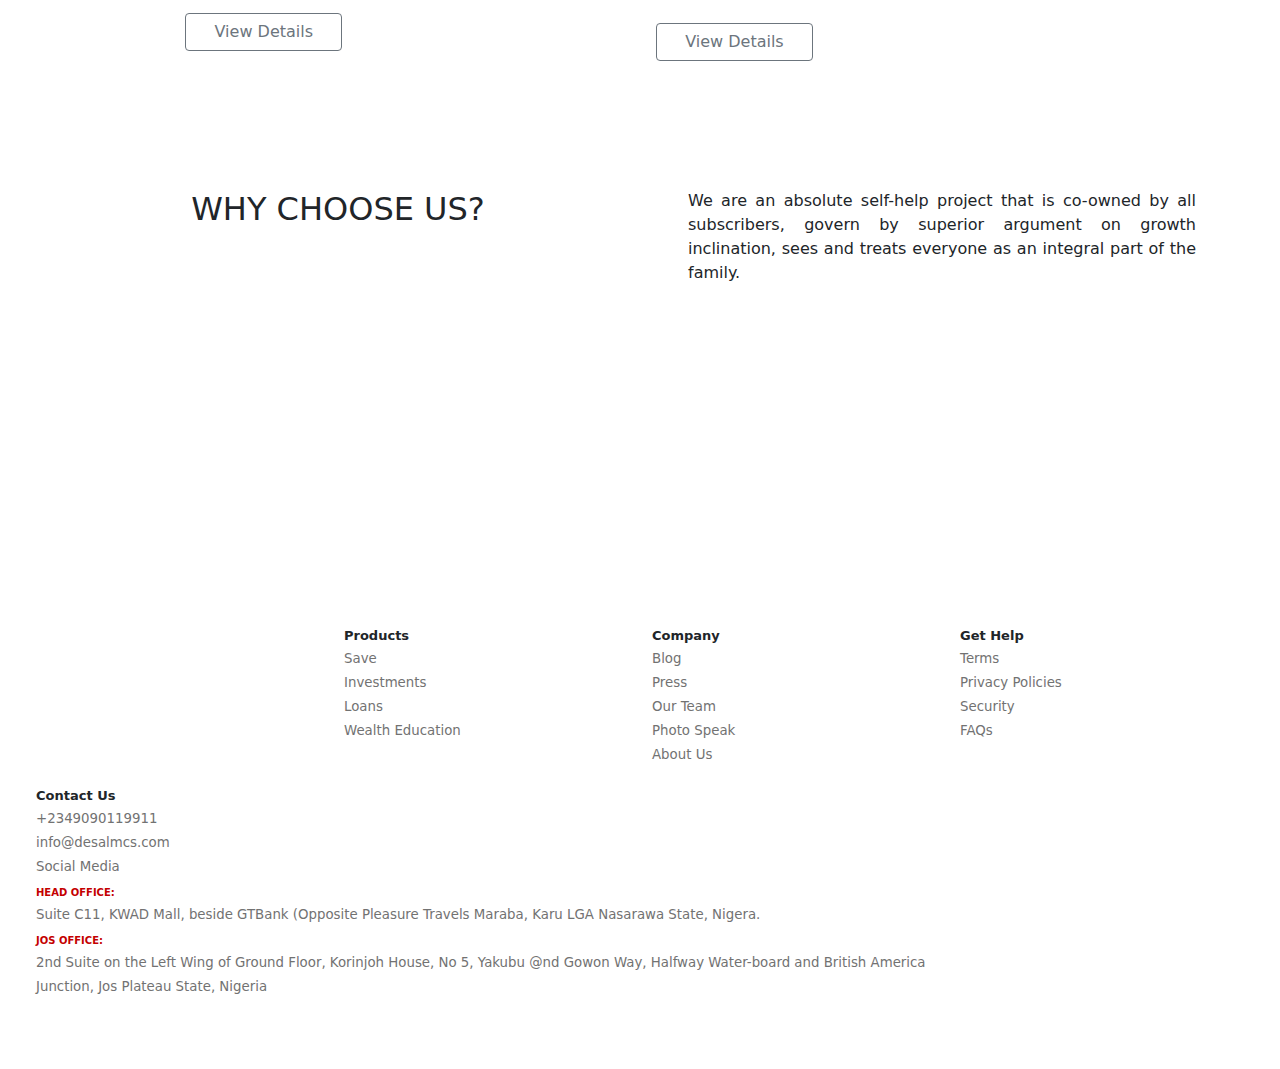
==== commit bf78c37f: "btncol" ====
--- a/index.html
+++ b/index.html
@@ -95,7 +95,7 @@
           
             <div class="row ">
               <div class="col-8"></div>
-            <a class="btn btn-outline-secondary text-white btn-dark  buttonn col-3 ms-3" id="DESAL-mcsButton" onclick="DESAL()"> Learn More </a></div></div></div> 
+            <a class="btn btn-outline-secondary text-white btn-dark  buttonn col-4 ms-3" id="DESAL-mcsButton" onclick="DESAL()"> Learn More </a></div></div></div> 
           </div>
         </div></div>
       <div
@@ -334,7 +334,7 @@
           <h1 class="display-7 fw-normal cardHead slidein">OUR SERVICES</h1>
 <div class="row">
 
-<div class="col-lg-6 mt-5">
+<div class="col-lg-6 col-md-6 mt-5">
           <ul>
             <li class="list-unstyled ourService-List">SAVINGS</li>
 
@@ -371,9 +371,9 @@
            
             <div class="row">
               <div class="col-8"></div>
-            <a class="btn btn-outline-secondary buttonn col-3 ms-3" onclick="savings()" id="savingsButton"> View Details </a></div> 
+            <a class="btn btn-outline-secondary buttonn col-4 ms-3" onclick="savings()" id="savingsButton"> View Details </a></div> 
             </div>
-            <div class="col-lg-6 mt-5">
+            <div class="col-lg-6 col-md-6 mt-5">
               <ul>
                 <li class="list-unstyled ourService-List">INVESTMENT</li>
     
@@ -414,9 +414,9 @@
               </div>
               <div class="row mt-lg-5">
                 <div class="col-8"></div>
-                <a id="investmentButton" onclick="investment()"  class="btn btn-outline-secondary buttonn col-3 ms-3"> View Details </a></div></div>
+                <a id="investmentButton" onclick="investment()"  class="btn btn-outline-secondary buttonn col-4 ms-3"> View Details </a></div></div>
            
-                <div class="col-lg-6 mt-5">
+                <div class="col-lg-6 col-md-6 mt-5">
                   <ul>
                     <li class="list-unstyled ourService-List">LOANS</li>
         
@@ -450,9 +450,9 @@
 
                   <div class="row">
                     <div class="col-8"></div>
-                  <a id="loanButton" onclick="my()"  class="btn btn-outline-secondary buttonn col-3 ms-3"> View Details </a></div></div>
-
-                  <div class="col-lg-6 mt-5">
+                  <a id="loanButton" onclick="my()"  class="btn btn-outline-secondary buttonn col-4 ms-3"> View Details </a></div></div>
+
+                  <div class="col-lg-6 col-md-6 mt-5">
                     <ul>
                       <li class="list-unstyled ourService-List">WEALTH EDUCATION</li>
           
@@ -479,11 +479,11 @@
   
                     <div class="row mt-1">
                       <div class="col-8"></div>
-                    <a id="wealthEducationButton" onclick="myFunction(wealthEducation)"  class="btn btn-outline-secondary buttonn col-3 ms-3"> View Details </a></div></div>
+                    <a id="wealthEducationButton" onclick="myFunction(wealthEducation)"  class="btn btn-outline-secondary buttonn col-4 ms-3"> View Details </a></div></div>
             </div></div>
      
       <div class="my-3 p-3 bg-white text-center text-dark overflow-hidden wCU row">
-        <div class="col-lg-6">
+        <div class="col-lg-6 col-md-6">
         <h2 class="display-7 cardHead text-dark">Why Choose Us?</h2>
         <img
           src="img\WhyChooseUs.png"
@@ -493,7 +493,7 @@
           class="slideanim"
           style="border-radius: 40%;"
         /></div>
-        <div class="col-lg-6">
+        <div class="col-lg-6 col-md-6">
 <div class="row wCU">
   <!-- <div class="col-5 wCU-List"> <p><blockquote>What a single person cannot do in a year, a thousand persons can do in just a day</blockquote>-(A Chinese Adage)</p> </div>
 
@@ -503,7 +503,7 @@
 <div class="col-12 wCU-List m- mt-3 pt-0 p-5 pb-0"> <p>We are an absolute self-help project that is co-owned by all subscribers, govern by superior argument on growth inclination, sees and treats everyone as an integral part of the family.</p> </div><div class="col-12 wCU-List m- mt-3 pt-1 p-5"> <p class="slideanim">Wealth creation and retention is a principle guided by discipline. Becoming wealthy requires differential equations that no single man can pride him of. The simple applicable logic globally accepted is; belonging to schemes, systems and structures that its liberality is of immense repute.</p> </div>
 <!-- <div class="row">
   <div class="col-8"></div>
-<a href="" class="btn btn-outline-secondary bg-white text-dark buttonn col-3 ms-3"> View Details </a></div> -->
+<a href="" class="btn btn-outline-secondary bg-white text-dark buttonn col-4 ms-3"> View Details </a></div> -->
 </div></div>
 </div>
 
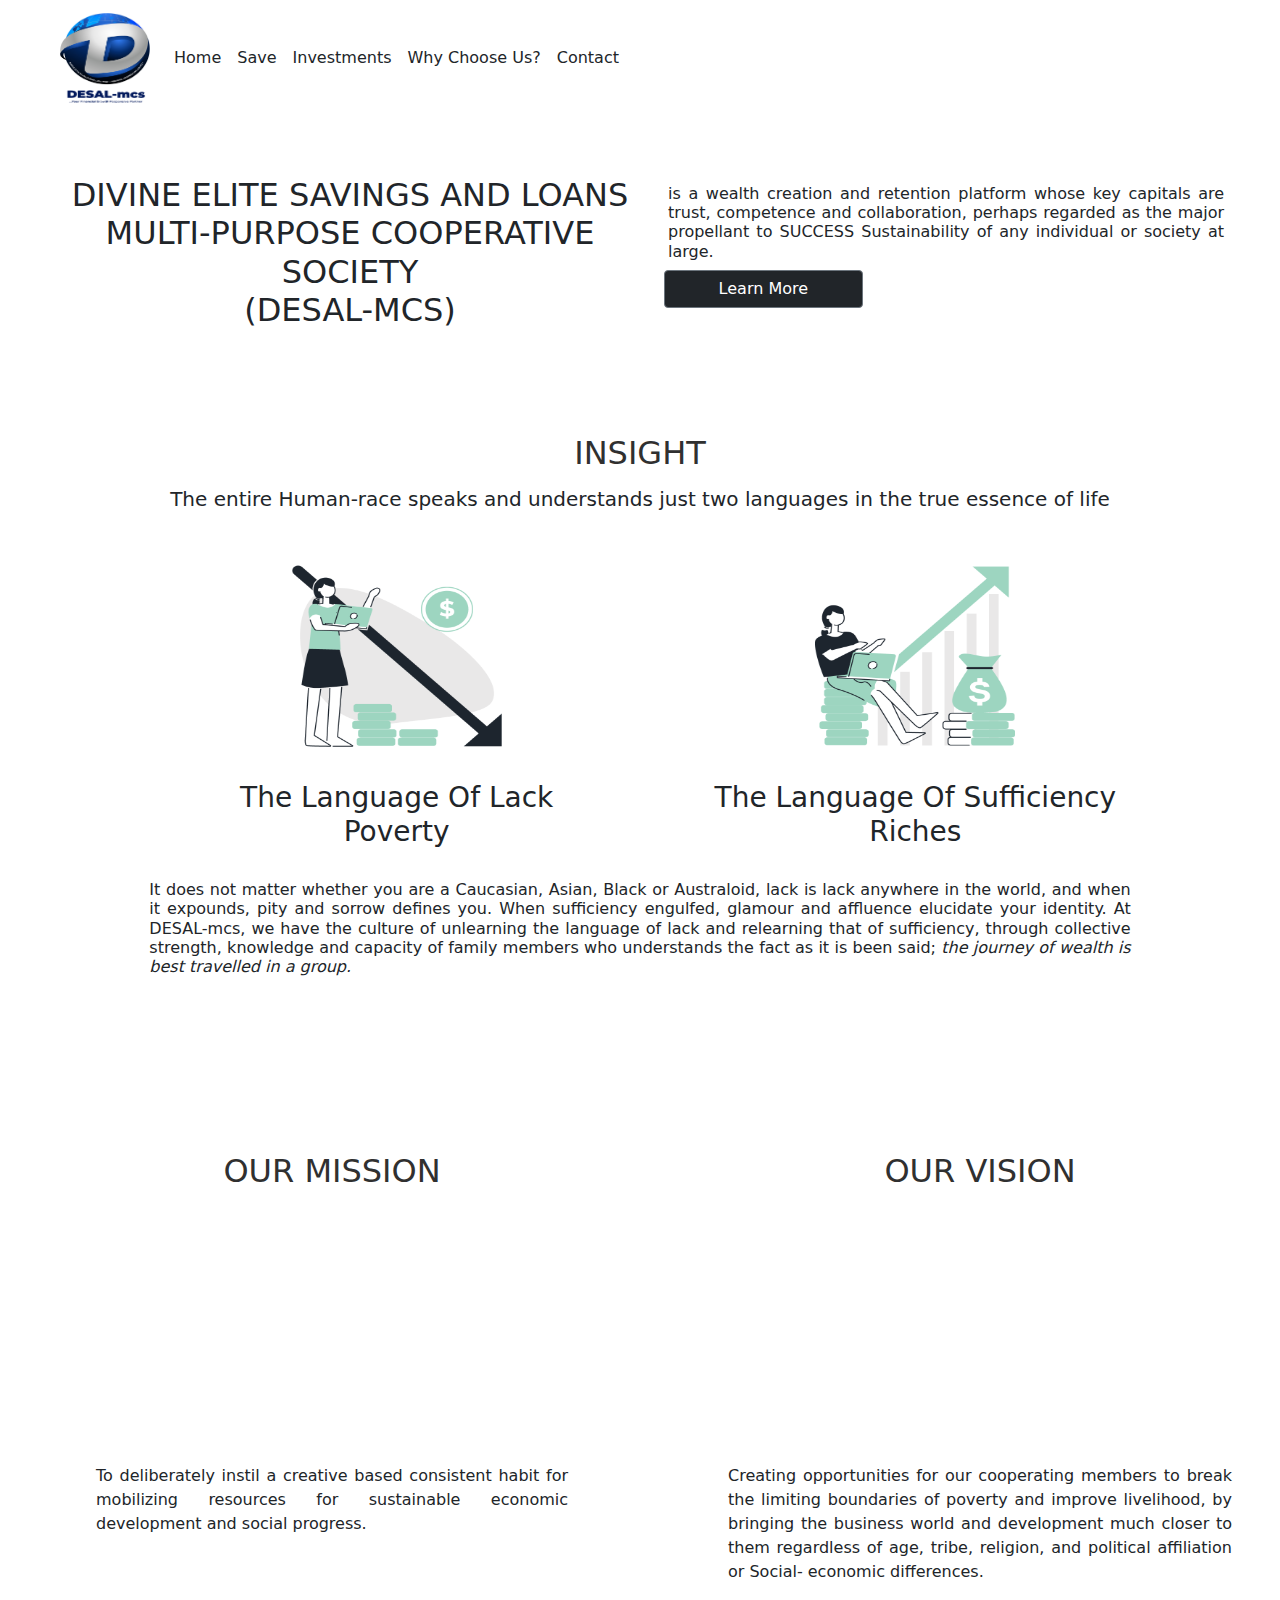
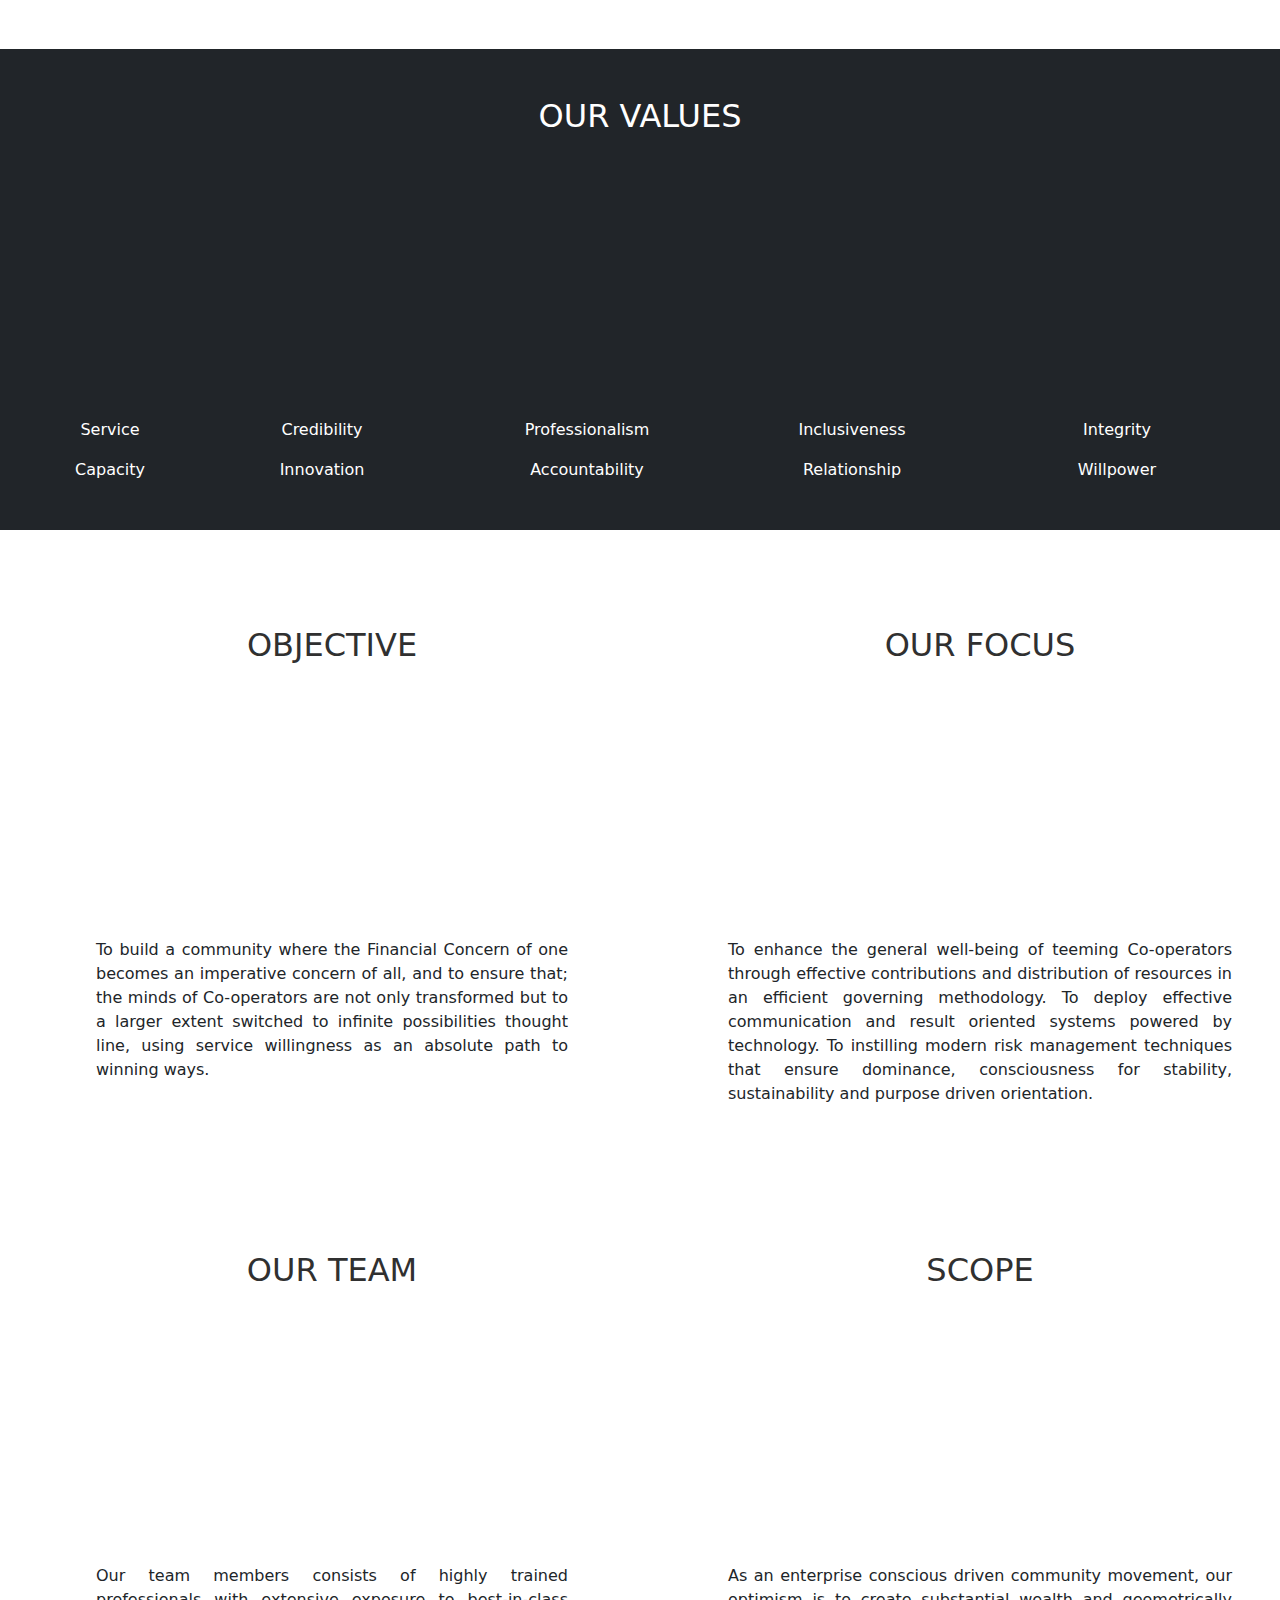
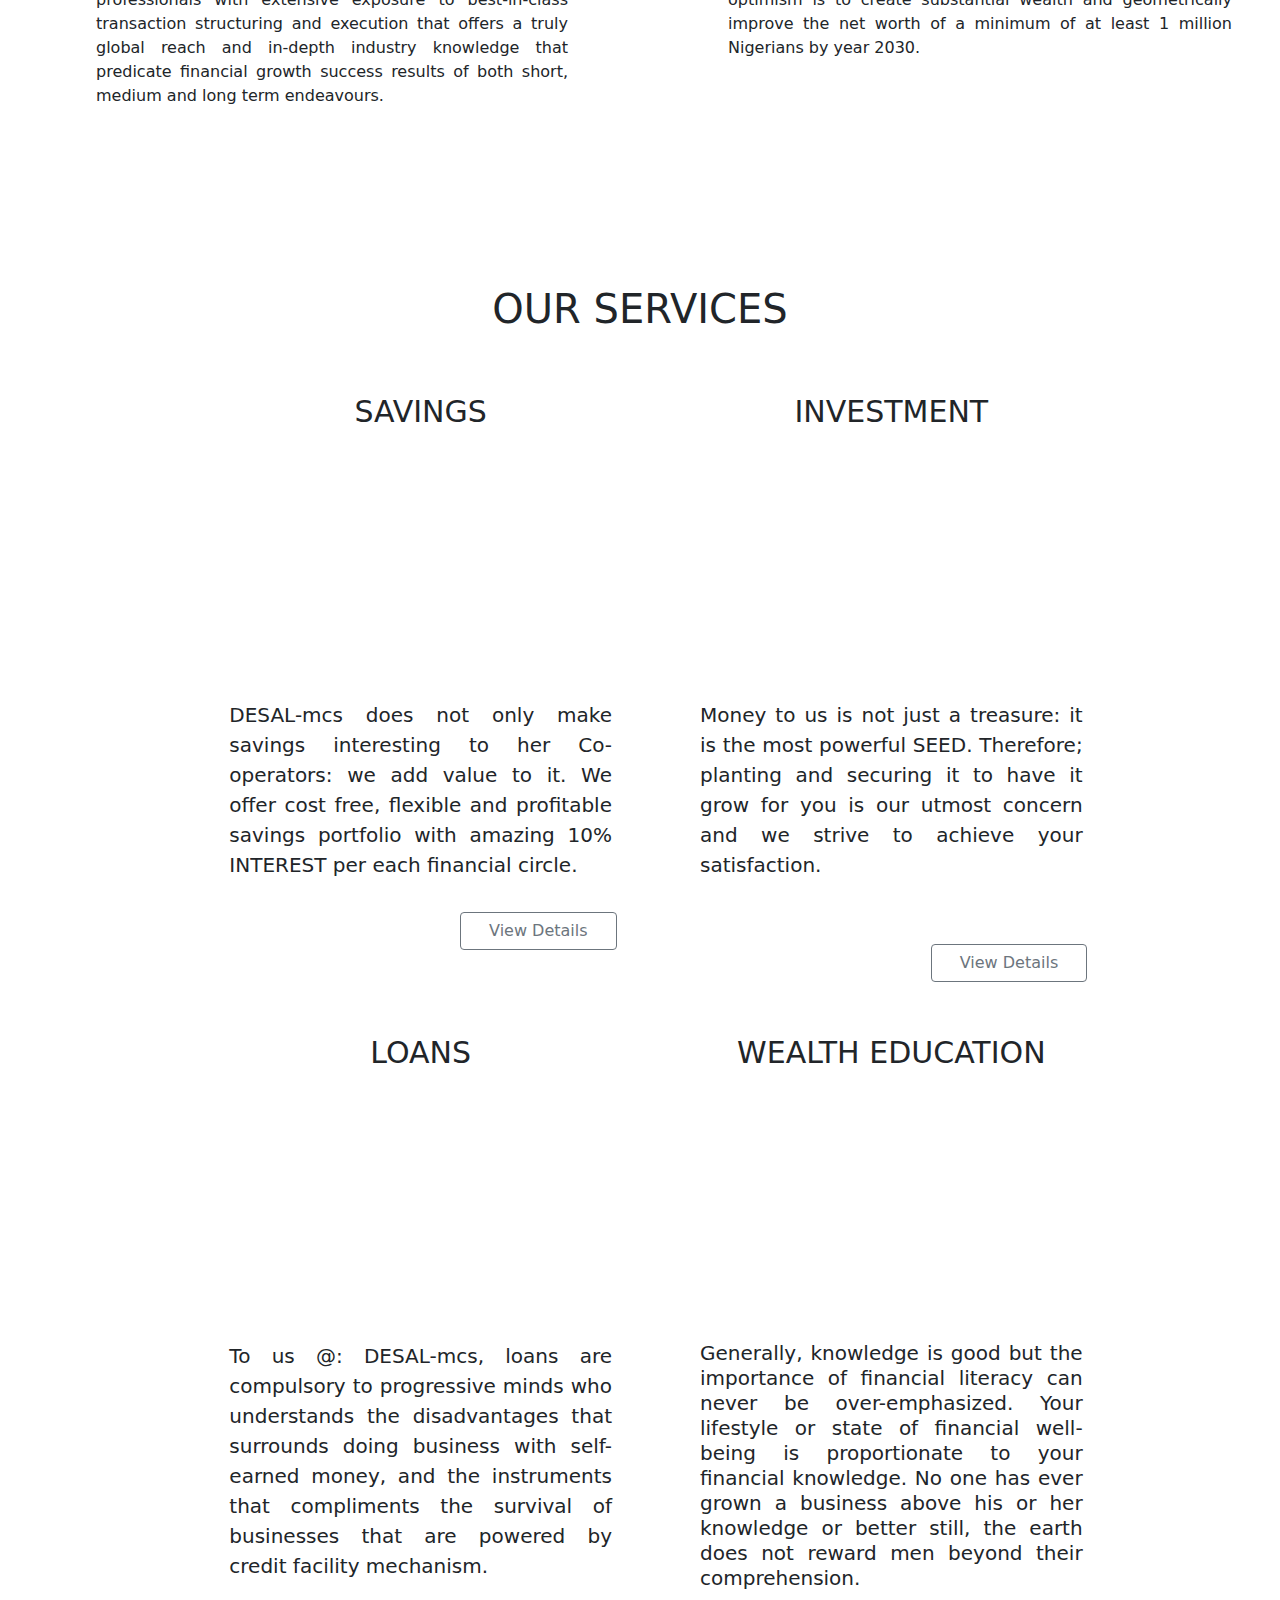
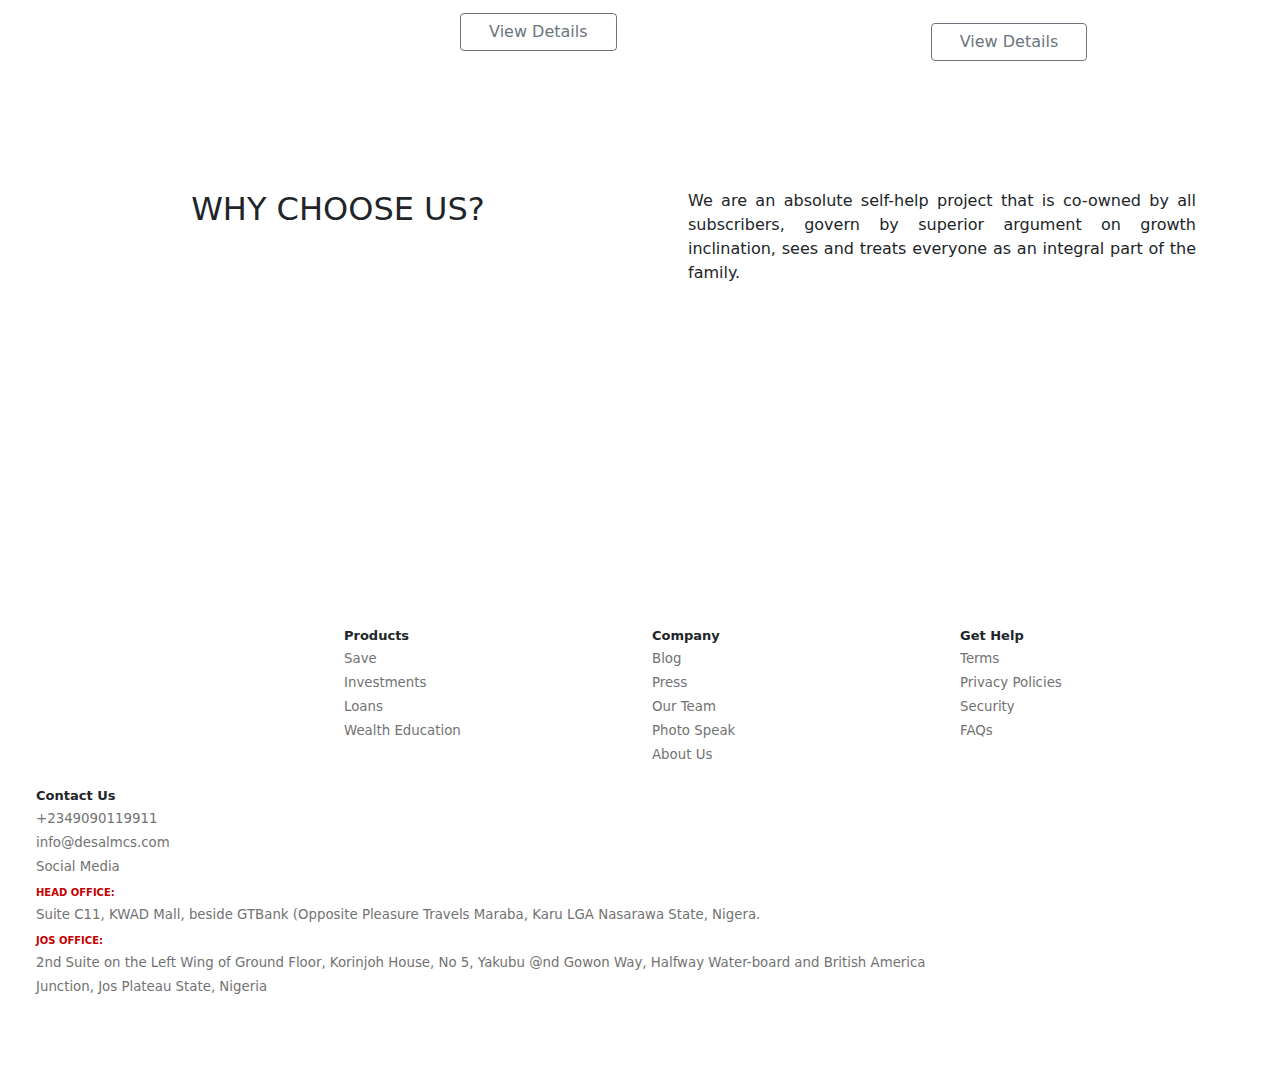
==== commit 9b59fe49: "btnu" ====
--- a/index.html
+++ b/index.html
@@ -370,7 +370,7 @@
             </div>
            
             <div class="row">
-              <div class="col-8"></div>
+              <div class="col-7"></div>
             <a class="btn btn-outline-secondary buttonn col-4 ms-3" onclick="savings()" id="savingsButton"> View Details </a></div> 
             </div>
             <div class="col-lg-6 col-md-6 mt-5">
@@ -413,7 +413,7 @@
                 </ul>
               </div>
               <div class="row mt-lg-5">
-                <div class="col-8"></div>
+                <div class="col-7"></div>
                 <a id="investmentButton" onclick="investment()"  class="btn btn-outline-secondary buttonn col-4 ms-3"> View Details </a></div></div>
            
                 <div class="col-lg-6 col-md-6 mt-5">
@@ -449,7 +449,7 @@
                   </div>
 
                   <div class="row">
-                    <div class="col-8"></div>
+                    <div class="col-7"></div>
                   <a id="loanButton" onclick="my()"  class="btn btn-outline-secondary buttonn col-4 ms-3"> View Details </a></div></div>
 
                   <div class="col-lg-6 col-md-6 mt-5">
@@ -478,7 +478,7 @@
                     </div>
   
                     <div class="row mt-1">
-                      <div class="col-8"></div>
+                      <div class="col-7"></div>
                     <a id="wealthEducationButton" onclick="myFunction(wealthEducation)"  class="btn btn-outline-secondary buttonn col-4 ms-3"> View Details </a></div></div>
             </div></div>
      
@@ -502,7 +502,7 @@
 <div class="col-5 wCU-List"> <p>Poverty is a strong beast that hardly would the strength of a disunited entity can dare, that's why collectively as a family, it would be better, easier and extremely assuring.</p> </div> -->
 <div class="col-12 wCU-List m- mt-3 pt-0 p-5 pb-0"> <p>We are an absolute self-help project that is co-owned by all subscribers, govern by superior argument on growth inclination, sees and treats everyone as an integral part of the family.</p> </div><div class="col-12 wCU-List m- mt-3 pt-1 p-5"> <p class="slideanim">Wealth creation and retention is a principle guided by discipline. Becoming wealthy requires differential equations that no single man can pride him of. The simple applicable logic globally accepted is; belonging to schemes, systems and structures that its liberality is of immense repute.</p> </div>
 <!-- <div class="row">
-  <div class="col-8"></div>
+  <div class="col-7"></div>
 <a href="" class="btn btn-outline-secondary bg-white text-dark buttonn col-4 ms-3"> View Details </a></div> -->
 </div></div>
 </div>
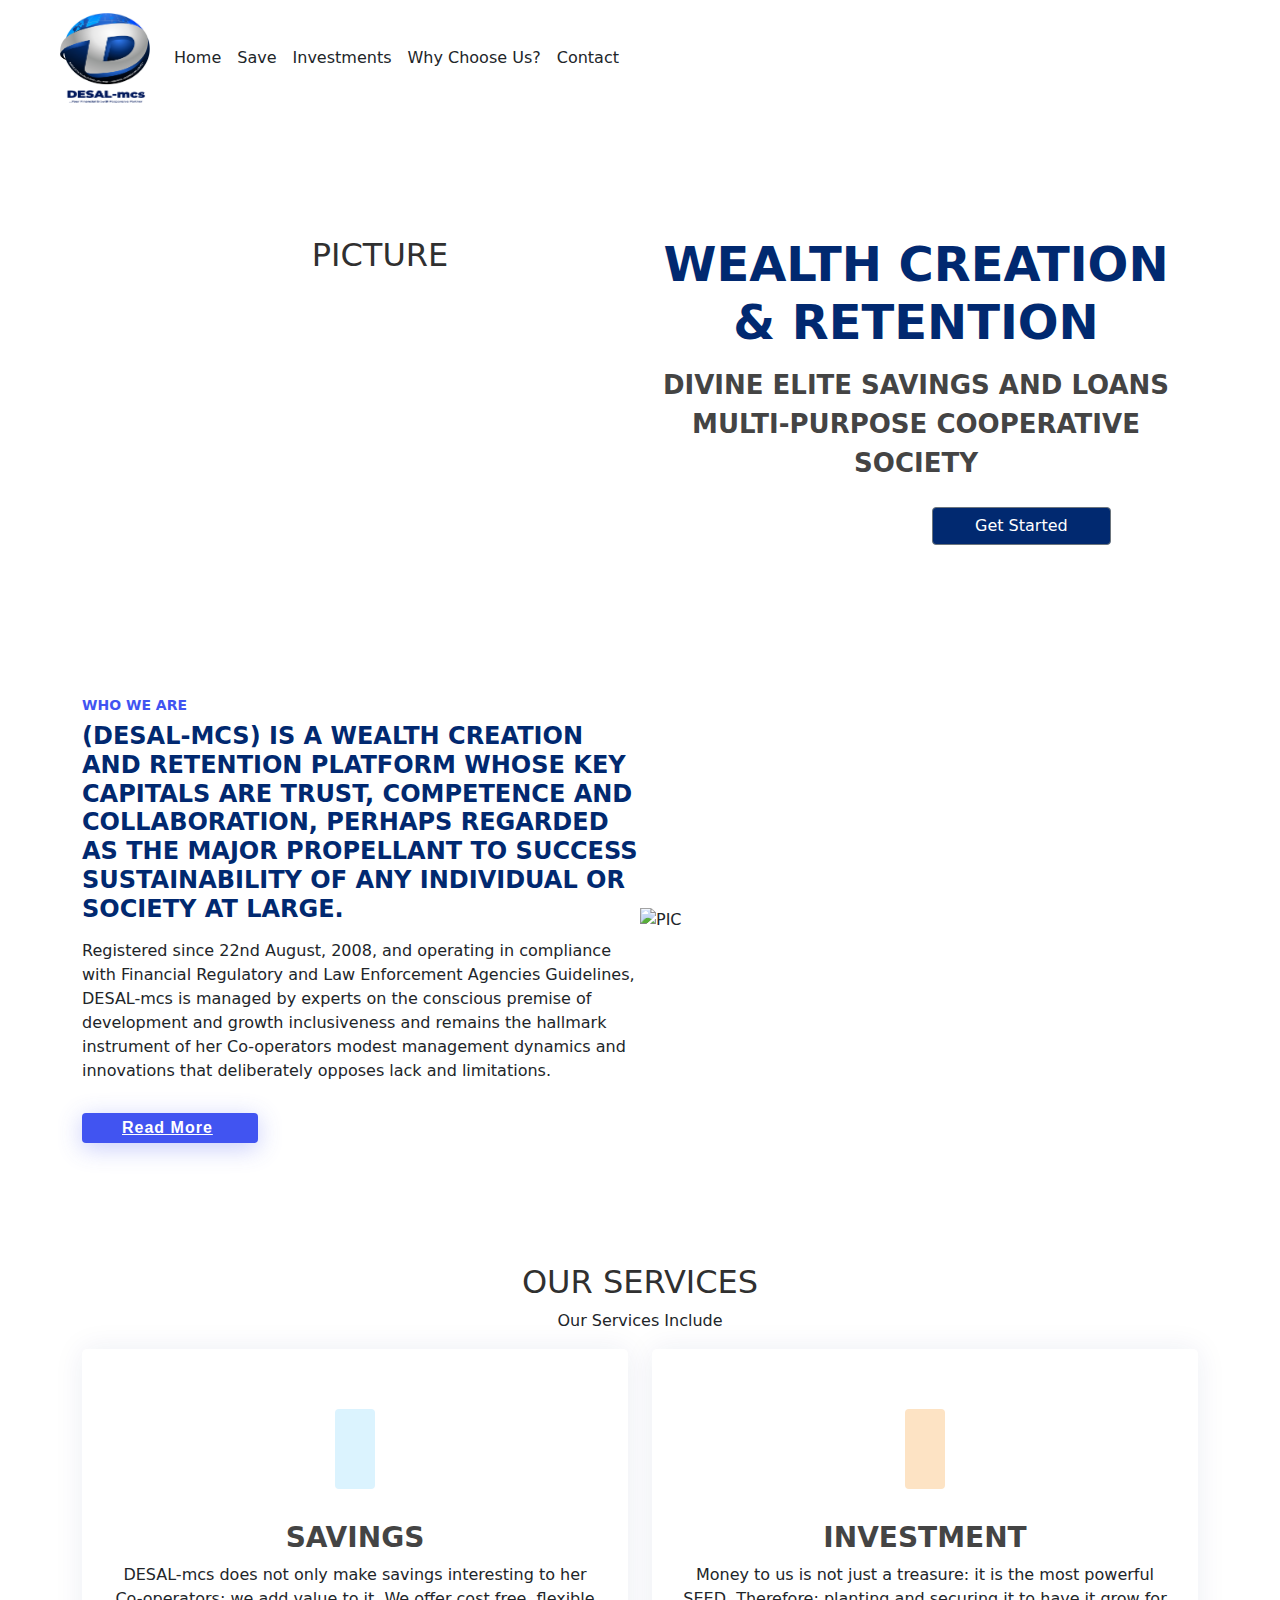
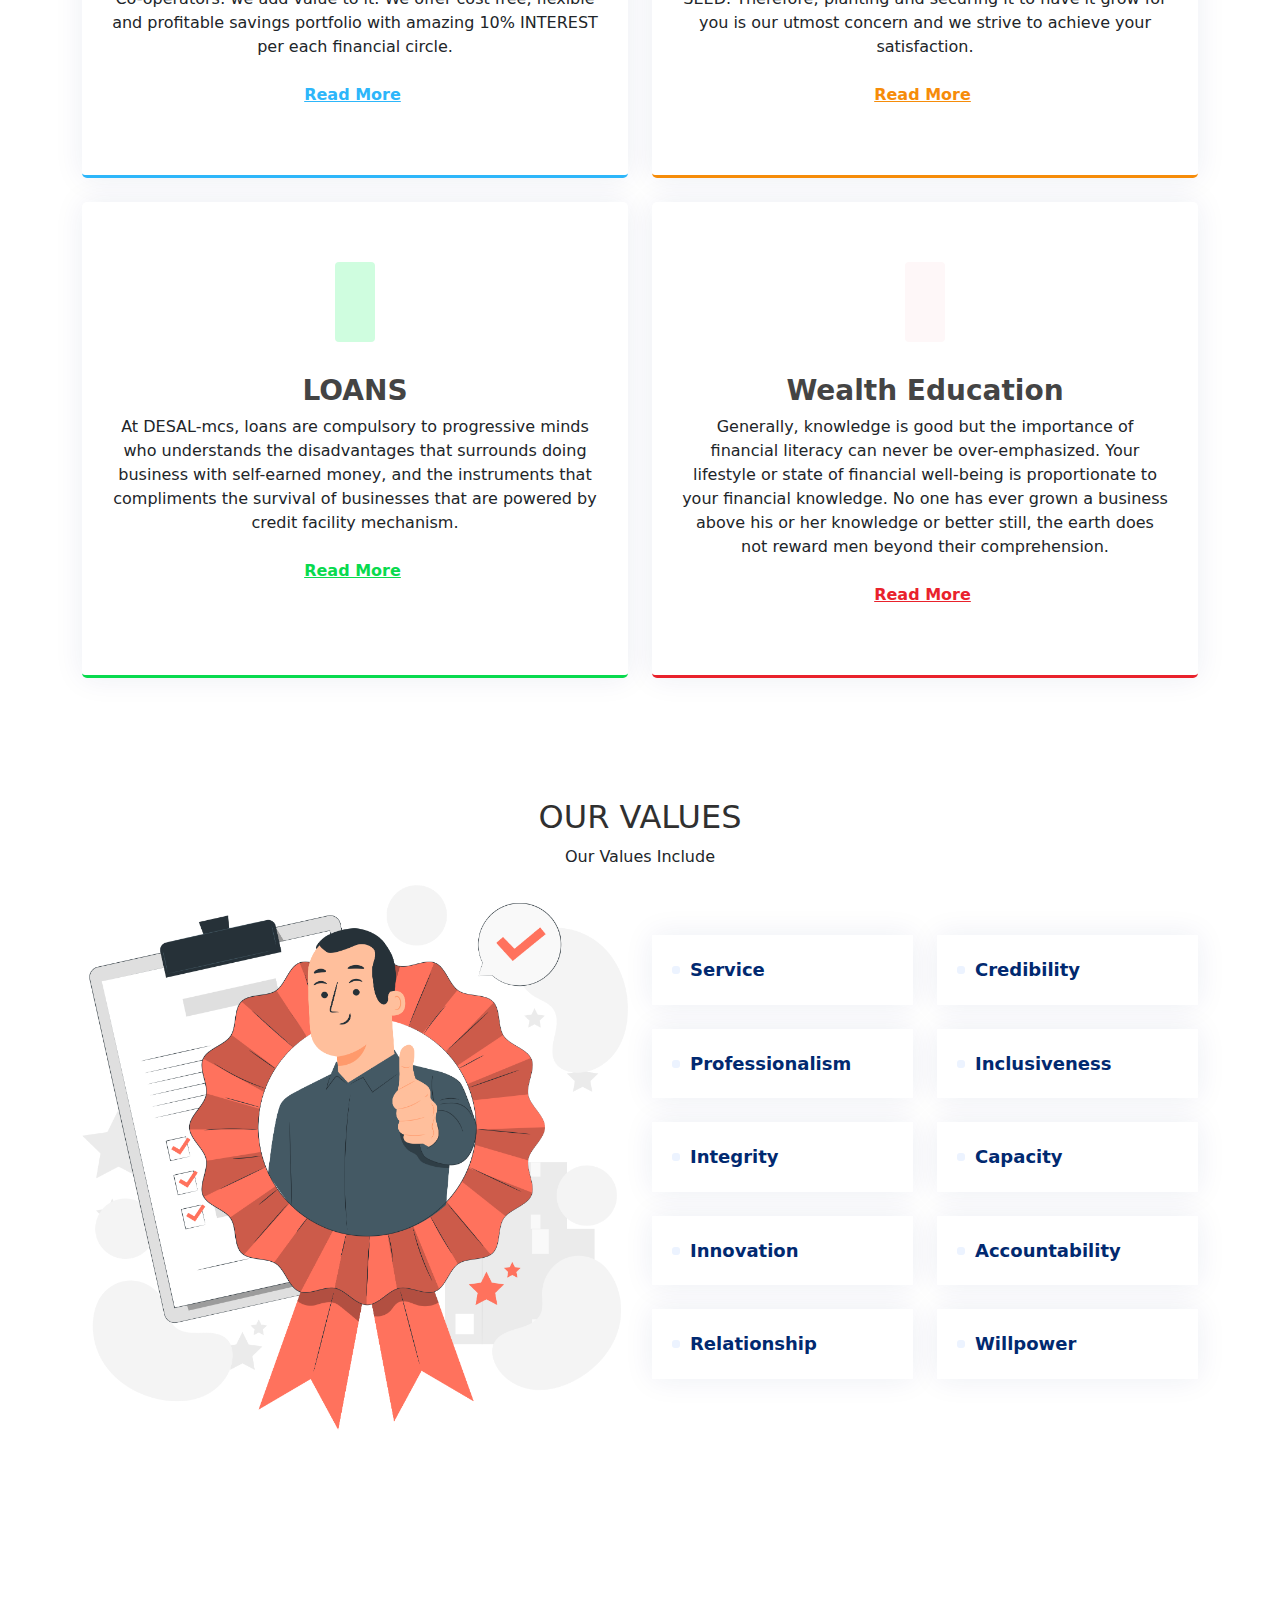
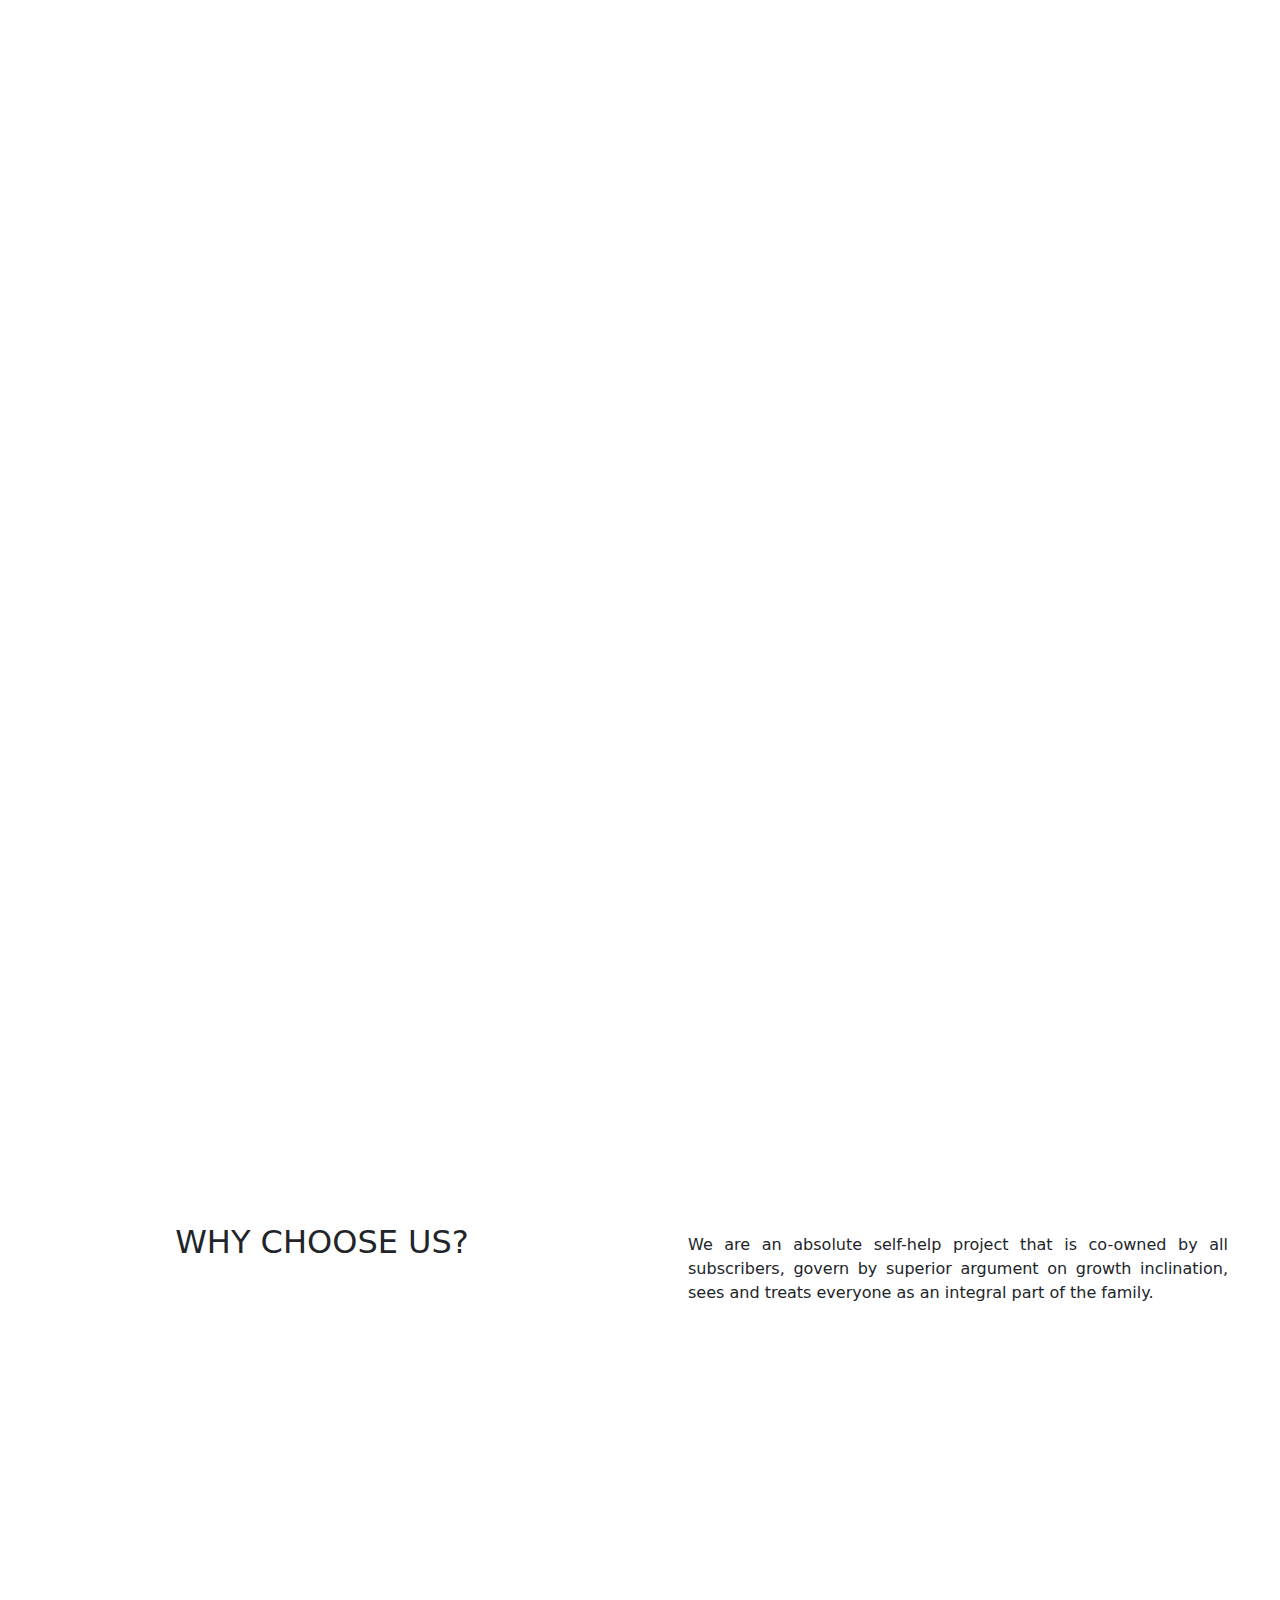
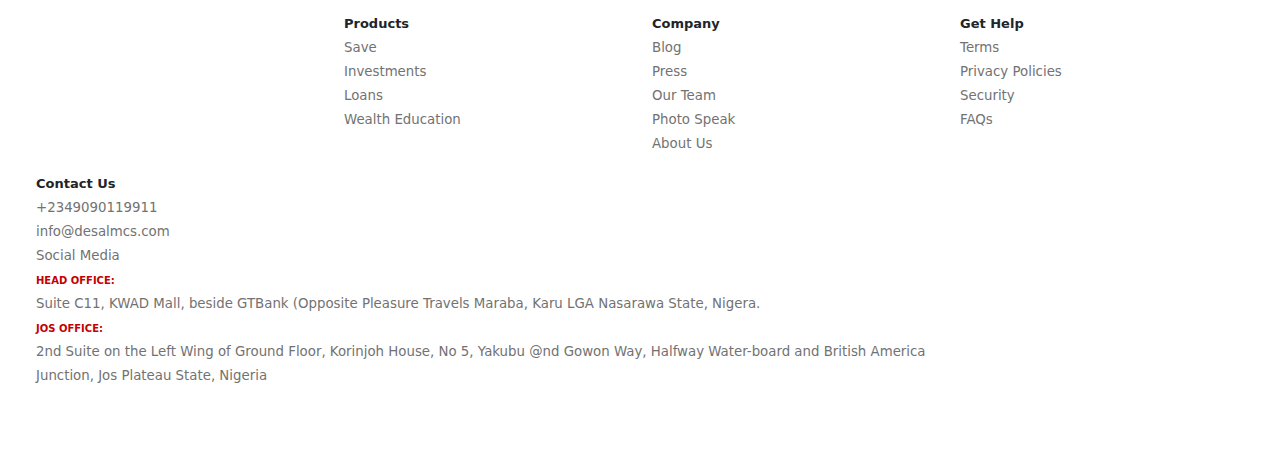
==== commit 0035882d: "V2.0" ====
--- a/index.html
+++ b/index.html
@@ -17,12 +17,13 @@
   <body>
     <nav class="navbar navbar-expand-md navbar-light fixed-top bg-white">
       <div class="container-fluid">
-        <a class="navbar-brand text-dark" href="#"> <img
-          src="img\Logo.png"
-          alt=""
-          width="90px"
+        <a class="navbar-brand text-dark" href="#">
+          <img
+            src="img\Logo.png"
+            alt=""
+            width="90px"
             height="90px"
-          class="ms-5 logo slideanim"
+            class="ms-5 logo slideanim"
         /></a>
         <button
           class="navbar-toggler"
@@ -36,16 +37,22 @@
           <span class="navbar-toggler-icon" style="color: black"></span>
         </button>
         <div class="collapse navbar-collapse" id="navbarCollapse">
-          <ul class="navbar-nav text-center me-auto mb-2 mb-md-0"><a class="nav-link text-dark" aria-current="page" href="#"
-            >Home</a
-          >
+          <ul class="navbar-nav text-center me-auto mb-2 mb-md-0">
+            <a class="nav-link text-dark" aria-current="page" href="index.html"
+              >Home</a
+            >
             <li class="nav-item">
-              <a class="nav-link text-dark" aria-current="page" href="#"
+              <a
+                class="nav-link text-dark"
+                aria-current="page"
+                href="savings.html"
                 >Save</a
               >
             </li>
             <li class="nav-item">
-              <a class="nav-link text-dark" href="#">Investments</a>
+              <a class="nav-link text-dark" href="investment.html"
+                >Investments</a
+              >
             </li>
             <li class="nav-item">
               <a class="nav-link text-dark" href="#">Why Choose Us?</a>
@@ -57,470 +64,565 @@
         </div>
       </div>
     </nav>
-
-    <main>
-
+    <section>
+      <!--  Hero Section -->
       <div class="flex-md-equal w-100 my-md-3 ps-md-3 mt-5 pt-md-5">
         <div
           class="bg-white me-md-3 pt-3 px-3 pt-md-5 px-md-5 text-center text-dark col-12"
         >
           <div class="my-3 py-3 mt-5">
-            
-              <div class="row">
-                <h2 class="display-7 cardHead slideanim text-dark col-lg-6 col-md-6 pt-5 pt-md-0 pt-lg-0">
-              
-              DIVINE ELITE SAVINGS AND LOANS MULTI-PURPOSE COOPERATIVE SOCIETY<br>
-              (DESAL-mcs)</h2>
-            <div class="col-lg-6 col-md-6">
-            <h6 class="cardParagragh p-2 ">
-              is a wealth creation and retention platform whose key capitals are
-              trust, competence and collaboration, perhaps regarded as the major
-              propellant to SUCCESS Sustainability of any individual or society
-              at large.
-            </h6>
-            <!-- <p class="cardParagragh p-2">Registered since 22nd August, 2008, and operating in compliance
-              with Financial Regulatory and Law Enforcement Agencies Guidelines,
-              DESAL-mcs is managed by experts on the conscious premise of
-              development and growth inclusiveness and remains the hallmark
-              instrument of her Co-operators modest management dynamics and
-              innovations that deliberately opposes lack and limitations.</p> -->
-            <p class="cardParagragh p-2 pt-0 pb-2" style="display:none;" id="DESAL-mcs">
-              Registered since 22nd August, 2008, and operating in compliance
-              with Financial Regulatory and Law Enforcement Agencies Guidelines,
-              DESAL-mcs is managed by experts on the conscious premise of
-              development and growth inclusiveness and remains the hallmark
-              instrument of her Co-operators modest management dynamics and
-              innovations that deliberately opposes lack and limitations.
-            </p>
-          
-            <div class="row ">
-              <div class="col-8"></div>
-            <a class="btn btn-outline-secondary text-white btn-dark  buttonn col-4 ms-3" id="DESAL-mcsButton" onclick="DESAL()"> Learn More </a></div></div></div> 
+            <div class="row">
+              <div class="col-lg-6 col-md-6"><h2>picture</h2></div>
+
+              <div class="col-lg-6 col-md-6">
+                <h2 class="display-7 heroHead slideanim pt-5 pt-md-0 pt-lg-0">
+                  Wealth Creation & Retention
+                </h2>
+                <p class="heroHead2">
+                  <b>
+                    DIVINE ELITE SAVINGS AND LOANS MULTI-PURPOSE COOPERATIVE
+                    SOCIETY
+                  </b>
+                </p>
+
+                <!-- <p>(DESAL-mcs)</b
+                  >
+                  is a wealth creation and retention platform whose key capitals
+                  are trust, competence and collaboration, perhaps regarded as
+                  the major propellant to SUCCESS Sustainability of any
+                  individual or society at large.
+                </p>
+                <p
+                  class="cardParagragh p-2 pt-0 pb-2"
+                  style="display: none"
+                  id="DESAL-mcs"
+                >
+                  Registered since 22nd August, 2008, and operating in
+                  compliance with Financial Regulatory and Law Enforcement
+                  Agencies Guidelines, DESAL-mcs is managed by experts on the
+                  conscious premise of development and growth inclusiveness and
+                  remains the hallmark instrument of her Co-operators modest
+                  management dynamics and innovations that deliberately opposes
+                  lack and limitations.
+                </p> -->
+
+                <div class="row text-center pt-4">
+                  <div class="col-4 col-lg-6 col-md-6"></div>
+                  <a
+                    class="btn btn-outline-secondary text-white text-center heroButton col-4 ms-3"
+                    id="DESAL-mcsButton"
+                    onclick="DESAL()"
+                  >
+                    Get Started
+                  </a>
+                </div>
+              </div>
+            </div>
           </div>
-        </div></div>
-      <div
-        class="position-relative overflow-hidden p-3 p-md-3 m-md-3 text-center bg-white"
-      >
-        <div class="col-md-10 col-lg-10  mx-auto my-5">
-          <h2 class="display-7 fw-normal cardHead slidein">INSIGHT</h2>
-          
-          <p class="lead fw-normal cardParagragh text-center pt-1 p-3">
-            The entire Human-race speaks and understands just two languages in
-            the true essence of life
-          </p>
-<div class="row">
-            <div class="col-lg-6"><ul>
-            
-            <li class="list-unstyled">
-              <img
-                src="img\Bear-Market.png"
-                alt="iMG"
-                width="290px"
-                height="250px"
-                class="slideanim"
-              />
-            </li><h3> The Language Of Lack<br>Poverty</h3></ul></div>
-
-            <div class="col-lg-6"><ul>
-            
-            <li class="list-unstyled">
-              <img
-                src="img\bull-market.png"
-                alt="iMG"
-                width="290px"
-                height="250px"
-                class="slideanim"
-              />
-            </li> <h3> The Language Of Sufficiency <br>Riches</h3>
-          </ul></div>
+        </div>
+      </div>
+    </section>
+    <!-- END Hero Section -->
+    <main class="">
+      <section id="about" class="about">
+        <div class="container aos-init aos-animate" data-aos="fade-up">
+          <div class="row gx-0">
+            <div
+              class="col-lg-6 d-flex flex-column justify-content-center aos-init aos-animate"
+              data-aos="fade-up"
+              data-aos-delay="200"
+            >
+              <div class="content">
+                <h3>Who We Are</h3>
+                <h2>
+                  (DESAL-mcs) is a wealth creation and retention platform whose
+                  key capitals are trust, competence and collaboration, perhaps
+                  regarded as the major propellant to SUCCESS Sustainability of
+                  any individual or society at large.
+                </h2>
+                <p>
+                  Registered since 22nd August, 2008, and operating in
+                  compliance with Financial Regulatory and Law Enforcement
+                  Agencies Guidelines, DESAL-mcs is managed by experts on the
+                  conscious premise of development and growth inclusiveness and
+                  remains the hallmark instrument of her Co-operators modest
+                  management dynamics and innovations that deliberately opposes
+                  lack and limitations.
+                </p>
+                <div class="text-center text-lg-start">
+                  <a
+                    href="#"
+                    class="btn-read-more d-inline-flex align-items-center justify-content-center align-self-center"
+                  >
+                    <span>Read More</span>
+                    <i class="bi bi-arrow-right"></i>
+                  </a>
+                </div>
+              </div>
+            </div>
+
+            <div
+              class="col-lg-6 d-flex align-items-center aos-init aos-animate"
+              data-aos="zoom-out"
+              data-aos-delay="200"
+            >
+              <img src="assets/img/about.jpg" class="img-fluid" alt="PIC" />
+            </div>
           </div>
-          
-
-          <h6 class="cardParagragh  p-3">
-            It does not matter whether you are a Caucasian, Asian, Black or
-            Australoid, lack is lack anywhere in the world, and when it
-            expounds, pity and sorrow defines you. When sufficiency engulfed,
-            glamour and affluence elucidate your identity. At DESAL-mcs, we have
-            the culture of unlearning the language of lack and relearning that
-            of sufficiency, through collective strength, knowledge and capacity
-            of family members who understands the fact as it is been said;
-            <cite> the journey of wealth is best travelled in a group.</cite>
-          </h6>
-        </div>
-      </div>
-
-       
-<div class="d-md-flex flex-md-equal w-100 my-md-3 ps-md-3">
-        <div
-          class="bg-white me-md-3 pt-3 px-3 pt-md-5 px-md-5 text-center overflow-hidden col-lg-6 col-md-6"
-        >
-          <div class="my-3 p-3">
-            <h2 class="display-7 cardHead">OUR MISSION</h2>
-            <img
-              src="img\Mission.png"
-              alt=""
-              width="290px"
-              height="250px"
-              class="slideanim"
-            />
-            <p class="cardParagragh p-3">
-              To deliberately instil a creative based consistent habit for
-              mobilizing resources for sustainable economic development and
-              social progress.
-            </p>
+        </div>
+      </section>
+      <!-- END ABOUT SECTION -->
+
+      <!-- SERVICE -->
+      <section id="services" class="services">
+        <div class="container aos-init aos-animate" data-aos="fade-up">
+          <header class="section-header">
+            <h2 class="text-center">Our Services</h2>
+            <p class="text-center">Our Services Include</p>
+          </header>
+
+          <div class="row gy-4">
+            <div
+              class="col-lg-6 col-md-6 aos-init aos-animate"
+              data-aos="fade-up"
+              data-aos-delay="200"
+            >
+              <div class="service-box blue">
+                <i class="ri-discuss-line icon"></i>
+                <h3>SAVINGS</h3>
+                <p>
+                  DESAL-mcs does not only make savings interesting to her
+                  Co-operators: we add value to it. We offer cost free, flexible
+                  and profitable savings portfolio with amazing 10% INTEREST per
+                  each financial circle.
+                </p>
+                <a href="savings.html" class="read-more"
+                  ><span>Read More</span> <i class="bi bi-arrow-right"></i
+                ></a>
+              </div>
+            </div>
+
+            <div
+              class="col-lg-6 col-md-6 aos-init aos-animate"
+              data-aos="fade-up"
+              data-aos-delay="300"
+            >
+              <div class="service-box orange">
+                <i class="ri-discuss-line icon"></i>
+                <h3>INVESTMENT</h3>
+                <p>
+                  Money to us is not just a treasure: it is the most powerful
+                  SEED. Therefore; planting and securing it to have it grow for
+                  you is our utmost concern and we strive to achieve your
+                  satisfaction.
+                </p>
+                <a href="investment.html" class="read-more"
+                  ><span>Read More</span> <i class="bi bi-arrow-right"></i
+                ></a>
+              </div>
+            </div>
+
+            <div
+              class="col-lg-6 col-md-6 aos-init aos-animate"
+              data-aos="fade-up"
+              data-aos-delay="400"
+            >
+              <div class="service-box green">
+                <i class="ri-discuss-line icon"></i>
+                <h3>LOANS</h3>
+                <p>
+                  At DESAL-mcs, loans are compulsory to progressive minds who
+                  understands the disadvantages that surrounds doing business
+                  with self-earned money, and the instruments that compliments
+                  the survival of businesses that are powered by credit facility
+                  mechanism.
+                </p>
+                <a href="loans.html" class="read-more"
+                  ><span>Read More</span> <i class="bi bi-arrow-right"></i
+                ></a>
+              </div>
+            </div>
+
+            <div
+              class="col-lg-6 col-md-6 aos-init aos-animate"
+              data-aos="fade-up"
+              data-aos-delay="500"
+            >
+              <div class="service-box red">
+                <i class="ri-discuss-line icon"></i>
+                <h3>Wealth Education</h3>
+                <p>
+                  Generally, knowledge is good but the importance of financial
+                  literacy can never be over-emphasized. Your lifestyle or state
+                  of financial well-being is proportionate to your financial
+                  knowledge. No one has ever grown a business above his or her
+                  knowledge or better still, the earth does not reward men
+                  beyond their comprehension.
+                </p>
+                <a href="wealtheducation.html" class="read-more"
+                  ><span>Read More</span> <i class="bi bi-arrow-right"></i
+                ></a>
+              </div>
+            </div>
           </div>
         </div>
-        <div
-          class="bg-white me-md-3 pt-3 px-3 pt-md-5 px-md-5 text-center text-dark overflow-hidden col-lg-6 col-md-6"
-        >
-          <div class="my-3 py-3">
-
-
-            <h2 class="display-7 cardHead">OUR VISION</h2>
-            <img
-              src="img\Vision.png"
-              alt=""
-              width="290px"
-                height="250px"
-              class="slideanim"
-            />
-            <p class="cardParagragh p-3">
-              Creating opportunities for our cooperating members to break the
-              limiting boundaries of poverty and improve livelihood, by bringing
-              the business world and development much closer to them regardless
-              of age, tribe, religion, and political affiliation or Social-
-              economic differences.
-            </p>
-          
+      </section>
+      <!-- END SERVICE -->
+
+      <!-- VALUES -->
+      <section id="features" class="features">
+        <div class="container aos-init aos-animate" data-aos="fade-up">
+          <header class="section-header">
+            <h2 class="text-center">OUR VALUES</h2>
+            <p class="text-center">Our Values Include</p>
+          </header>
+
+          <div class="row">
+            <div class="col-lg-6">
+              <img src="img\Value.png" class="img-fluid" alt="" />
+            </div>
+
+            <div class="col-lg-6 mt-5 mt-lg-0 d-flex">
+              <div class="row align-self-center gy-4">
+                <div
+                  class="col-md-6 aos-init aos-animate"
+                  data-aos="zoom-out"
+                  data-aos-delay="200"
+                >
+                  <div class="feature-box d-flex align-items-center">
+                    <i class="bi bi-check"></i>
+                    <h3>Service</h3>
+                  </div>
+                </div>
+
+                <div
+                  class="col-md-6 aos-init aos-animate"
+                  data-aos="zoom-out"
+                  data-aos-delay="300"
+                >
+                  <div class="feature-box d-flex align-items-center">
+                    <i class="bi bi-check"></i>
+                    <h3>Credibility</h3>
+                  </div>
+                </div>
+
+                <div
+                  class="col-md-6 aos-init aos-animate"
+                  data-aos="zoom-out"
+                  data-aos-delay="400"
+                >
+                  <div class="feature-box d-flex align-items-center">
+                    <i class="bi bi-check"></i>
+                    <h3>Professionalism</h3>
+                  </div>
+                </div>
+
+                <div
+                  class="col-md-6 aos-init aos-animate"
+                  data-aos="zoom-out"
+                  data-aos-delay="500"
+                >
+                  <div class="feature-box d-flex align-items-center">
+                    <i class="bi bi-check"></i>
+                    <h3>Inclusiveness</h3>
+                  </div>
+                </div>
+
+                <div
+                  class="col-md-6 aos-init aos-animate"
+                  data-aos="zoom-out"
+                  data-aos-delay="600"
+                >
+                  <div class="feature-box d-flex align-items-center">
+                    <i class="bi bi-check"></i>
+                    <h3>Integrity</h3>
+                  </div>
+                </div>
+
+                <div
+                  class="col-md-6 aos-init aos-animate"
+                  data-aos="zoom-out"
+                  data-aos-delay="700"
+                >
+                  <div class="feature-box d-flex align-items-center">
+                    <i class="bi bi-check"></i>
+                    <h3>Capacity</h3>
+                  </div>
+                </div>
+
+                <div
+                  class="col-md-6 aos-init aos-animate"
+                  data-aos="zoom-out"
+                  data-aos-delay="500"
+                >
+                  <div class="feature-box d-flex align-items-center">
+                    <i class="bi bi-check"></i>
+                    <h3>Innovation</h3>
+                  </div>
+                </div>
+                <div
+                  class="col-md-6 aos-init aos-animate"
+                  data-aos="zoom-out"
+                  data-aos-delay="500"
+                >
+                  <div class="feature-box d-flex align-items-center">
+                    <i class="bi bi-check"></i>
+                    <h3>Accountability</h3>
+                  </div>
+                </div>
+                <div
+                  class="col-md-6 aos-init aos-animate"
+                  data-aos="zoom-out"
+                  data-aos-delay="500"
+                >
+                  <div class="feature-box d-flex align-items-center">
+                    <i class="bi bi-check"></i>
+                    <h3>Relationship</h3>
+                  </div>
+                </div>
+                <div
+                  class="col-md-6 aos-init aos-animate"
+                  data-aos="zoom-out"
+                  data-aos-delay="500"
+                >
+                  <div class="feature-box d-flex align-items-center">
+                    <i class="bi bi-check"></i>
+                    <h3>Willpower</h3>
+                  </div>
+                </div>
+              </div>
+            </div>
           </div>
-        </div>
-      </div>
-
-<div class="my-3 pt-5 p-3 bg-dark text-center text-white overflow-hidden">
-        <h2 class="display-7 cardHead text-white">OUR VALUES</h2>
-        <img
-          src="img\Value.png"
-          alt=""
-          width="290px"
-            height="250px"
-          class="slideanim"
-        />
-
-        <div class="row pt-4">
-          <div class="col-lg-2 col-md-2 ourValue-List">
-            <p>Service</p>
-          </div>
-          <div class="col-lg-2 col-md-2 ourValue-List">
-            <p>Credibility</p>
-          </div>
-          <div class="col-lg-3 col-md-3 ourValue-List">
-            <p>Professionalism</p>
-          </div>
-          <div class="col-lg-2 col-md-2 ourValue-List">
-            <p>Inclusiveness</p>
-          </div><div class="col-lg-3 col-md-3 ourValue-List">
-            <p>Integrity</p>
-          </div><div class="col-lg-2 col-md-2 ourValue-List">
-            <p>Capacity</p>
-          </div><div class="col-lg-2 col-md-2 ourValue-List">
-            <p>Innovation</p>
-          </div><div class="col-lg-3 col-md-3 ourValue-List">
-            <p> Accountability</p>
-          </div>
-          <div class="col-lg-2 col-md-2 ourValue-List">
-            <p>Relationship</p>
-          </div><div class="col-lg-3 col-md-3 ourValue-List pb-3">
-            <p>Willpower</p>
-          </div>
-        </div>
-
-      </div>
-      
-
-      <div class="d-md-flex flex-md-equal w-100 my-md-3 ps-md-3">
-        <div
-          class="bg-white me-md-3 pt-3 px-3 pt-md-5 px-md-5 text-center overflow-hidden col-lg-6 col-md-6"
-        >
-          <div class="my-3 p-3">
-            <h2 class="display-7 cardHead">OBJECTIVE</h2>
-            <img
-              src="img\Objective.png"
-              alt=""
-              width="290px"
-                height="250px"
-              class="slideanim"
-            />
-            <p class="cardParagragh p-3">
-              To build a community where the Financial Concern of one becomes an
-              imperative concern of all, and to ensure that; the minds of
-              Co-operators are not only transformed but to a larger extent
-              switched to infinite possibilities thought line, using service
-              willingness as an absolute path to winning ways.
-            </p>
-          </div>
-        </div>
-        <div
-          class="bg-white me-md-3 pt-3 px-3 pt-md-5 px-md-5 text-center overflow-hidden col-lg-6 col-md-6"
-        >
-          <div class="my-3 py-3">
-            <h2 class="display-7 cardHead">OUR FOCUS</h2>
-            <img
-              src="img\Focus.png"
-              alt=""
-              width="290px"
-                height="250px"
-              class="slideanim"
-            />
-            <p class="cardParagragh p-3">
-              To enhance the general well-being of teeming Co-operators through
-              effective contributions and distribution of resources in an
-              efficient governing methodology. To deploy effective communication
-              and result oriented systems powered by technology. To instilling
-              modern risk management techniques that ensure dominance,
-              consciousness for stability, sustainability and purpose driven
-              orientation.
-            </p>
-          </div>
-        </div>
-      </div>
-
-      <div class="d-md-flex flex-md-equal w-100 my-md-3 ps-md-3">
-        <div
-          class="bg-white me-md-3 pt-3 px-3 pt-md-5 px-md-5 text-center overflow-hidden col-lg-6 col-md-6"
-        >
-          <div class="my-3 p-3">
-            <h2 class="display-7 cardHead">OUR TEAM</h2>
-            <img
-              src="img\Team.png"
-              alt=""
-              width="290px"
-              height="250px"
-              class="slideanim"
-            />
-            <p class="cardParagragh p-3">
-              Our team members consists of highly trained professionals with
-              extensive exposure to best-in-class transaction structuring and
-              execution that offers a truly global reach and in-depth industry
-              knowledge that predicate financial growth success results of both
-              short, medium and long term endeavours.
-            </p>
-          </div>
-        </div>
-        <div
-          class="bg-white me-md-3 pt-3 px-3 pt-md-5 px-md-5 text-center overflow-hidden col-lg-6 col-md-6"
-        >
-          <div class="my-3 py-3">
-            <h2 class="display-7 cardHead">SCOPE</h2>
-            <img
-              src="img\Scope.png"
-              alt=""
-              width="290px"
-                height="250px"
-              class="slideanim"
-            />
-            <p class="cardParagragh p-3">
-              As an enterprise conscious driven community movement, our optimism
-              is to create substantial wealth and geometrically improve the net
-              worth of a minimum of at least 1 million Nigerians by year 2030.
-            </p>
-          </div>
-        </div>
-      </div>
-
-      <div
-        class="position-relative overflow-hidden p-3 p-md-3 m-md-3 text-center bg-white"
-      >
-        <div class="col-md-10 col-lg-10 p-lg-5 mx-auto my-5">
-          <h1 class="display-7 fw-normal cardHead slidein">OUR SERVICES</h1>
-<div class="row">
-
-<div class="col-lg-6 col-md-6 mt-5">
-          <ul>
-            <li class="list-unstyled ourService-List">SAVINGS</li>
-
-            <li class="list-unstyled">
-                <img
-                  src="img\Saving.png"
-                  alt="iMG"
-                  width="290px"
-                height="250px"
-                  class="slideanim"
-                />
-              </li>
-
-              <div>
-
-              
-            <p class="lead fw-normal cardParagragh p-3">
-              DESAL-mcs does not only make savings interesting to her
-              Co-operators: we add value to it. We offer cost free, flexible and
-              profitable savings portfolio with amazing 10% INTEREST per each
-              financial circle.
-            </p>
-          </ul>
-            <div id="savings" style="display:none;" class="savingsDetails">
-              <h2 class="text-center">OUR AMAZING SAVINGS PACKAGES INCLUDE</h2>
-
-              <ul>
-                <li class="m-3"><b>(SHORT-TERM)  Daily Savings Account= DSA.</b> A life time target savings account that enables you saves and withdraw any time any day in other to meeting up emergent issues. DSA does not oblige any loan facility or interest.</li>
-                <li class="m-3"><b>(NEUTRAL) Special Purpose Account= SPA</b> A target savings of minimum 3 months lifespan, but maximum lifespan scheduled to the discretion of the holder. (Interest rate: 10%) SPA does not oblige any loan facility.</li>
-                <li class="m-3"><b>(MID-TERM) Social Link Account = SLA.</b> A 12 months savings schedule that offers 10% interest to none loan takers. Obliges loan facility of maximum #500,000 at a compulsory 1/3 minimum equity contribution. Its loan repayment period is made up of a maximum of 12 calendar months, scheduled on monthly instalments at 10% interest charge flat across board with no hidden charges, with mouth watering compensation to outstanding liquidators, but with fines on defaulters.</li><li class="m-3"><b>(LONG-TERM) Business Link Account= BLA.</b> A 24 month savings schedule that offers 10% interest to none loan takers. Obliges loan facility of a minimum of six hundred thousand (#600,000), and above at a compulsory 1/3 minimum equity contribution. It's loan repayment period is made up of a maximum of 24 calendar months, scheduled on monthly instalments at 15% interest charge flat across board with no hidden charges, with mouth watering compensation to outstanding liquidators, but with fines on defaulters.</li>
-
-              </ul>
-            </div>
-           
-            <div class="row">
-              <div class="col-7"></div>
-            <a class="btn btn-outline-secondary buttonn col-4 ms-3" onclick="savings()" id="savingsButton"> View Details </a></div> 
-            </div>
-            <div class="col-lg-6 col-md-6 mt-5">
-              <ul>
-                <li class="list-unstyled ourService-List">INVESTMENT</li>
-    
-                <li class="list-unstyled">
+          <!-- / row -->
+        </div>
+      </section>
+      <!-- VALUE END -->
+
+      <!-- MISSION SECTION -->
+      <section>
+        <div class="container mt-0 pt-0">
+          <div class="album py-5 bg-white">
+            <div class="container">
+              <div class="row row-cols-1 row-cols-sm-2 row-cols-md-3 g-3">
+                <div class="col col-lg-4 col-md-4">
+                  <div class="card shadow-sm slideanim">
+                    <h3 class="text-center pt-3">TEAM</h3>
                     <img
-                      src="img\Investment.png"
-                      alt="iMG"
-                      width="290px"
-                    height="250px"
+                      src="img\Team.png"
+                      alt=""
+                      width="230px"
+                      height="200px"
                       class="slideanim"
                     />
-                  </li>
-    
-                  <div>
-    
-                  
-                <p class="lead fw-normal cardParagragh p-3">
-                  Money to us is not just a treasure: it is the most powerful SEED.
-              Therefore; planting and securing it to have it grow for you is our
-              utmost concern and we strive to achieve your satisfaction.
-                </p>
-              </ul>
-                <div id="investment" style="display:none;" class="investmentDetails"><p class="lead fw-normal cardParagraghLow p-3"> Our
-                  investment (fixed deposit) ranges from minimum fifty thousand
-                  naira (#50,000) only to twenty five million naira (# 25,000,000)
-                  only with amazing return on investment (ROI) of 15% minimum to
-                  100% per package.
-                </p>
-                <h2 class="text-center">OUR AMAZING INVESTMENT PACKAGES INCLUDE</h2>
-
-                <ul>
-                  <li class="m-3"><b>(NEUTRAL) Complimentary Income Portfolio = CIP</b> available to first timers and also a single window to all subscribers @ 20% ROI per circle of three (3) months.</li>
-                  <li class="m-3"><b>(SHORT-TERM) Short-term Income Portfolio= SIP</b> available at all times and with a PAY-ON-THE-GO option @ 15% ROI per circle of six (6) months.</li>
-                  <li class="m-3"><b>(MID-TERM) Mid-term Income Portfolio= MIP</b> available at all times and with a PAY-ON-THE-GO option @ 40% ROI per circle one (1) year.</li><li class="m-3"><b>(LONG-TERM) Long-term Income Portfolio= LIP</b> available at all times and with a PAY-ON-THE-GO option @ 100% ROI per circle of two (2) years.</li>
-                  <li class="m-3"><b>PAY-ON-THE-GO </b> option means withdrawal of dividend on; monthly or quarterly basis as may deem fit by you.</li>
-  
-                </ul>
+                    <div class="card-body">
+                      <p class="card-text">
+                        Our team members consists of highly trained
+                        professionals with extensive exposure to best-in-class
+                        transaction structuring and execution that offers a
+                        truly global reach and in-depth industry knowledge that
+                        predicate financial growth success results of both
+                        short, medium and long term endeavours.
+                      </p>
+                    </div>
+                  </div>
+                </div>
+                <div class="col col-lg-4 col-md-4">
+                  <div class="card shadow-sm slideanim">
+                    <h3 class="text-center pt-3">SCOPE</h3>
+                    <img
+                      src="img\Scope.png"
+                      alt=""
+                      width="230px"
+                      height="200px"
+                      class="slideanim"
+                    />
+                    <div class="card-body">
+                      <p class="card-text">
+                        As an enterprise conscious driven community movement,
+                        our optimism is to create substantial wealth and
+                        geometrically improve the net worth of a minimum of at
+                        least 1 million Nigerians by year 2030.
+                      </p>
+                    </div>
+                  </div>
+                </div>
+
+                <div class="col col-lg-4 col-md-4">
+                  <div class="card shadow-sm slideanim">
+                    <h3 class="text-center pt-3">MISSION</h3>
+                    <img
+                      src="img\Mission.png"
+                      alt=""
+                      width="230px"
+                      height="200px"
+                      class="slideanim"
+                    />
+
+                    <div class="card-body">
+                      <p class="card-text">
+                        To deliberately instil a creative based consistent habit
+                        for mobilizing resources for sustainable economic
+                        development and social progress.
+                      </p>
+                    </div>
+                  </div>
+                </div>
+
+                <div class="col col-lg-4 col-md-4">
+                  <div class="card shadow-sm slideanim">
+                    <h3 class="text-center pt-3">FOCUS</h3>
+                    <img
+                      src="img\Focus.png"
+                      alt=""
+                      width="230px"
+                      height="200px"
+                      class="slideanim"
+                    />
+                    <div class="card-body">
+                      <p class="card-text">
+                        To enhance the general well-being of teeming
+                        Co-operators through effective contributions and
+                        distribution of resources in an efficient governing
+                        methodology. To deploy effective communication and
+                        result oriented systems powered by technology. To
+                        instilling modern risk management techniques that ensure
+                        dominance, consciousness for stability, sustainability
+                        and purpose driven orientation.
+                      </p>
+                    </div>
+                  </div>
+                </div>
+
+                <div class="col col-lg-4 col-md-4">
+                  <div class="card shadow-sm slideanim">
+                    <h3 class="text-center pt-3">OBJECTIVE</h3>
+                    <img
+                      src="img\Objective.png"
+                      alt=""
+                      width="230px"
+                      height="200px"
+                      class="slideanim"
+                    />
+
+                    <div class="card-body">
+                      <p class="card-text">
+                        To build a community where the Financial Concern of one
+                        becomes an imperative concern of all, and to ensure
+                        that; the minds of Co-operators are not only transformed
+                        but to a larger extent switched to infinite
+                        possibilities thought line, using service willingness as
+                        an absolute path to winning ways.
+                      </p>
+                    </div>
+                  </div>
+                </div>
+                <div class="col col-lg-4 col-md-4">
+                  <div class="card shadow-sm slideanim">
+                    <h3 class="text-center pt-3">VISION</h3>
+                    <img
+                      src="img\Vision.png"
+                      alt=""
+                      width="230px"
+                      height="200px"
+                      class="slideanim"
+                    />
+
+                    <div class="card-body">
+                      <p class="card-text">
+                        Creating opportunities for our cooperating members to
+                        break the limiting boundaries of poverty and improve
+                        livelihood, by bringing the business world and
+                        development much closer to them regardless of age,
+                        tribe, religion, and political affiliation or Social-
+                        economic differences.
+                      </p>
+                      <!-- <div
+                      class="d-flex justify-content-between align-items-center"
+                    >
+                      <div class="btn-group">
+                        <button
+                          type="button"
+                          class="btn btn-sm btn-outline-secondary"
+                        >
+                          View
+                        </button>
+                        <button
+                          type="button"
+                          class="btn btn-sm btn-outline-secondary"
+                        >
+                          Edit
+                        </button>
+                      </div>
+                      <small class="text-muted">9 mins</small>
+                    </div> -->
+                    </div>
+                  </div>
+                </div>
               </div>
-              <div class="row mt-lg-5">
-                <div class="col-7"></div>
-                <a id="investmentButton" onclick="investment()"  class="btn btn-outline-secondary buttonn col-4 ms-3"> View Details </a></div></div>
-           
-                <div class="col-lg-6 col-md-6 mt-5">
-                  <ul>
-                    <li class="list-unstyled ourService-List">LOANS</li>
-        
-                    <li class="list-unstyled">
-                        <img
-                          src="img\Loan.png"
-                          alt="iMG"
-                          width="290px"
-                        height="250px"
-                          class="slideanim"
-                        />
-                      </li>
-        
-                      <div>
-        
-                      
-                    <p class="lead fw-normal cardParagragh p-3">To us @: DESAL-mcs, loans are compulsory to progressive minds who understands the disadvantages that surrounds doing business with self-earned money, and the instruments that compliments the survival of businesses that are powered by credit facility mechanism.
-                    </p>
-                  </ul>
-                  <div id="loans" style="display:none;" class="loanDetails"><p class="lead fw-normal cardParagraghLow p-3">To make it better, we offer the lowest interest rates possible of a private sector driven institution in order to have you survive economic obstacles and sail in your space. Our interest rates are cut across 10% for 1year and 15% for two years respectively.
-                  </p>
-                    <h2 class="text-center">OUR AMAZING LOAN PACKAGES INCLUDE</h2>
-      
-                    <ul>
-                      <li class="m-3"><b>(NEUTRAL) Higher Purchase Arrangements= HPA</b>Anything buyable or payable on behalf of the purchaser which includes: Medical Bills, School Fee, Air travel tickets, Cars, Industrial Equipment, Tri-circles, Electronics, Lands and Landed Properties purchases etc. The beneficiary must have a verified steady income engagement with reputable institutions (especially government) that can make automated deduction schedule also known as STANDING ORDER in favour of DESAL-mcs after such terms and conditions are carefully reached.</li>
-                      <li class="m-3"><b>(SHORT-TERM) Emergency Debt Instrument= EDI</b> A quick response loan facility to curb emergent situations; repayable within 30days @ 12% interest rate (sharp sharp loan).</li>
-                      <li class="m-3"><b>(MID-TERM) Mid-term Debt Instrument= MDI</b> 12 Months loan issued @ 10% interest charge flat across board and a reward afterwards, when the facility in question is liquidated without a default.</li><li class="m-3"><b>(LONG-TERM) Long-term Debt Instrument= LDI</b> 24 Months loan issued @ 15% flat interest rate across board and a reward afterwards, when the facility in is liquidated without a default.</li>
-      
-                    </ul>
-                  </div>
-
-                  <div class="row">
-                    <div class="col-7"></div>
-                  <a id="loanButton" onclick="my()"  class="btn btn-outline-secondary buttonn col-4 ms-3"> View Details </a></div></div>
-
-                  <div class="col-lg-6 col-md-6 mt-5">
-                    <ul>
-                      <li class="list-unstyled ourService-List">WEALTH EDUCATION</li>
-          
-                      <li class="list-unstyled">
-                          <img
-                            src="img\WealthEducation.png"
-                            alt="iMG"
-                            width="290px"
-                          height="250px"
-                            class="slideanim"
-                          />
-                        </li>
-          
-                        <div>
-          
-                        
-                      <p class="lead fw-normal cardParagragh p-3 wEP">Generally, knowledge is good but the importance of financial literacy can never be over-emphasized. Your lifestyle or state of financial well-being is proportionate to your financial knowledge. No one has ever grown a business above his or her knowledge or better still, the earth does not reward men beyond their comprehension.
-                      </p>
-                    </ul>
-                    <div style="display:none;" id="wealthEducation" class="loanDetails"><p class="lead fw-normal cardParagraghLow p-3">Therefore, the ability to sustain what you already have and push for more requires consistent improvement of your financial literacy skills. Dream bigger; connect with project DESAL-mcs, all to your growth advantage. For we offer free advisory services to our signed-up Co-operators via WhatsApp, mobile application and email platforms, to enable our teeming Co-operators make sound financial decisions.
-                    </p>
-                      
-                    </div>
-  
-                    <div class="row mt-1">
-                      <div class="col-7"></div>
-                    <a id="wealthEducationButton" onclick="myFunction(wealthEducation)"  class="btn btn-outline-secondary buttonn col-4 ms-3"> View Details </a></div></div>
-            </div></div>
-     
-      <div class="my-3 p-3 bg-white text-center text-dark overflow-hidden wCU row">
+            </div>
+          </div>
+        </div>
+      </section>
+      <!-- MISSION SECTION END -->
+
+      <!-- WHY CHOOSE US SECTION -->
+      <div
+        class="my-3 p-3 bg-white text-center text-dark overflow-hidden wCU row"
+      >
         <div class="col-lg-6 col-md-6">
-        <h2 class="display-7 cardHead text-dark">Why Choose Us?</h2>
-        <img
-          src="img\WhyChooseUs.png"
-          alt=""
-          width="290px"
+          <h2 class="display-7 cardHead text-dark">Why Choose Us?</h2>
+          <img
+            src="img\WhyChooseUs.png"
+            alt=""
+            width="290px"
             height="250px"
-          class="slideanim"
-          style="border-radius: 40%;"
-        /></div>
+            class="slideanim"
+            style="border-radius: 40%"
+          />
+        </div>
         <div class="col-lg-6 col-md-6">
-<div class="row wCU">
-  <!-- <div class="col-5 wCU-List"> <p><blockquote>What a single person cannot do in a year, a thousand persons can do in just a day</blockquote>-(A Chinese Adage)</p> </div>
+          <div class="row wCU">
+            <!-- <div class="col-5 wCU-List"> <p><blockquote>What a single person cannot do in a year, a thousand persons can do in just a day</blockquote>-(A Chinese Adage)</p> </div>
 
 
 <div class="col-5 wCU-List"> <p><blockquote>The journey of wealth is often easier and best travelled in a group</blockquote>-(Anonymous).</p> </div>
 <div class="col-5 wCU-List"> <p>Poverty is a strong beast that hardly would the strength of a disunited entity can dare, that's why collectively as a family, it would be better, easier and extremely assuring.</p> </div> -->
-<div class="col-12 wCU-List m- mt-3 pt-0 p-5 pb-0"> <p>We are an absolute self-help project that is co-owned by all subscribers, govern by superior argument on growth inclination, sees and treats everyone as an integral part of the family.</p> </div><div class="col-12 wCU-List m- mt-3 pt-1 p-5"> <p class="slideanim">Wealth creation and retention is a principle guided by discipline. Becoming wealthy requires differential equations that no single man can pride him of. The simple applicable logic globally accepted is; belonging to schemes, systems and structures that its liberality is of immense repute.</p> </div>
-<!-- <div class="row">
+            <div class="col-12 wCU-List m- mt-3 pt-0 p-5 pb-0">
+              <p>
+                We are an absolute self-help project that is co-owned by all
+                subscribers, govern by superior argument on growth inclination,
+                sees and treats everyone as an integral part of the family.
+              </p>
+            </div>
+            <div class="col-12 wCU-List m- mt-3 pt-1 p-5">
+              <p class="slideanim">
+                Wealth creation and retention is a principle guided by
+                discipline. Becoming wealthy requires differential equations
+                that no single man can pride him of. The simple applicable logic
+                globally accepted is; belonging to schemes, systems and
+                structures that its liberality is of immense repute.
+              </p>
+            </div>
+            <!-- <div class="row">
   <div class="col-7"></div>
 <a href="" class="btn btn-outline-secondary bg-white text-dark buttonn col-4 ms-3"> View Details </a></div> -->
-</div></div>
-</div>
-
-
+          </div>
+        </div>
       </div>
+      <!-- WHY CHOOSE US SECTION END -->
     </main>
 
     <footer class="container-fluid">
       <div class="row p-4">
         <div class="col-6 col-md">
-            <a class="navbar-brand text-dark" href="#"> <img
+          <a class="navbar-brand text-dark" href="#">
+            <img
               src="img\Logo.png"
               alt=""
               width="30px"
-                height="30px"
+              height="30px"
               class="ms-5 logo slideanim"
-            /></a>
+          /></a>
         </div>
         <div class="col-6 col-md">
           <h7 class="footerLinkHead">Products</h7>
@@ -562,35 +664,47 @@
         <div class="col-lg-9 col-md-9">
           <h7 class="footerLinkHead">Contact Us</h7>
           <ul class="list-unstyled text-small">
-            <li><a class="link-secondary footerLink" href="#">+2349090119911</a></li>
-            <li>
-              <a class="link-secondary footerLink" href="#">info@desalmcs.com</a>
-            </li>
-            <li><a class="link-secondary footerLink" href="#">Social Media</a></li>
-          <!-- </ul>
+            <li>
+              <a class="link-secondary footerLink" href="#">+2349090119911</a>
+            </li>
+            <li>
+              <a class="link-secondary footerLink" href="#"
+                >info@desalmcs.com</a
+              >
+            </li>
+            <li>
+              <a class="link-secondary footerLink" href="#">Social Media</a>
+            </li>
+            <!-- </ul>
         </div>
         <div class="col-lg-8">
           <h7 class="footerLinkHead">OFFICE ADDRESS</h7>
           <ul class="list-unstyled text-small"> -->
             <li>
-              <a class="link-secondary footerLinkHeadOffice" href="#">HEAD OFFICE:</a>
+              <a class="link-secondary footerLinkHeadOffice" href="#"
+                >HEAD OFFICE:</a
+              >
             </li>
             <li>
               <a class="link-secondary footerLink" href="#"
-                >Suite C11, KWAD Mall, beside GTBank (Opposite Pleasure Travels Maraba, Karu LGA Nasarawa State, Nigera.</a
+                >Suite C11, KWAD Mall, beside GTBank (Opposite Pleasure Travels
+                Maraba, Karu LGA Nasarawa State, Nigera.</a
               >
             </li>
             <li>
-              <a class="link-secondary footerLinkHeadOffice" href="#">JOS OFFICE:</a>
+              <a class="link-secondary footerLinkHeadOffice" href="#"
+                >JOS OFFICE:</a
+              >
             </li>
             <li>
               <a class="link-secondary footerLink" href="#"
-                >2nd Suite on the Left Wing of Ground Floor, Korinjoh House, No 5, Yakubu @nd Gowon Way, Halfway Water-board and British America Junction, Jos Plateau State, Nigeria</a
+                >2nd Suite on the Left Wing of Ground Floor, Korinjoh House, No
+                5, Yakubu @nd Gowon Way, Halfway Water-board and British America
+                Junction, Jos Plateau State, Nigeria</a
               >
             </li>
           </ul>
         </div>
-       
       </div>
     </footer>
     <!-- <a href='https://www.freepik.com/vectors/high-risk'>High risk vector created by storyset - www.freepik.com</a> -->
@@ -598,4 +712,3 @@
     <script src="js\bootstrap.bundle.min.js" crossorigin="anonymous"></script>
   </body>
 </html>
-
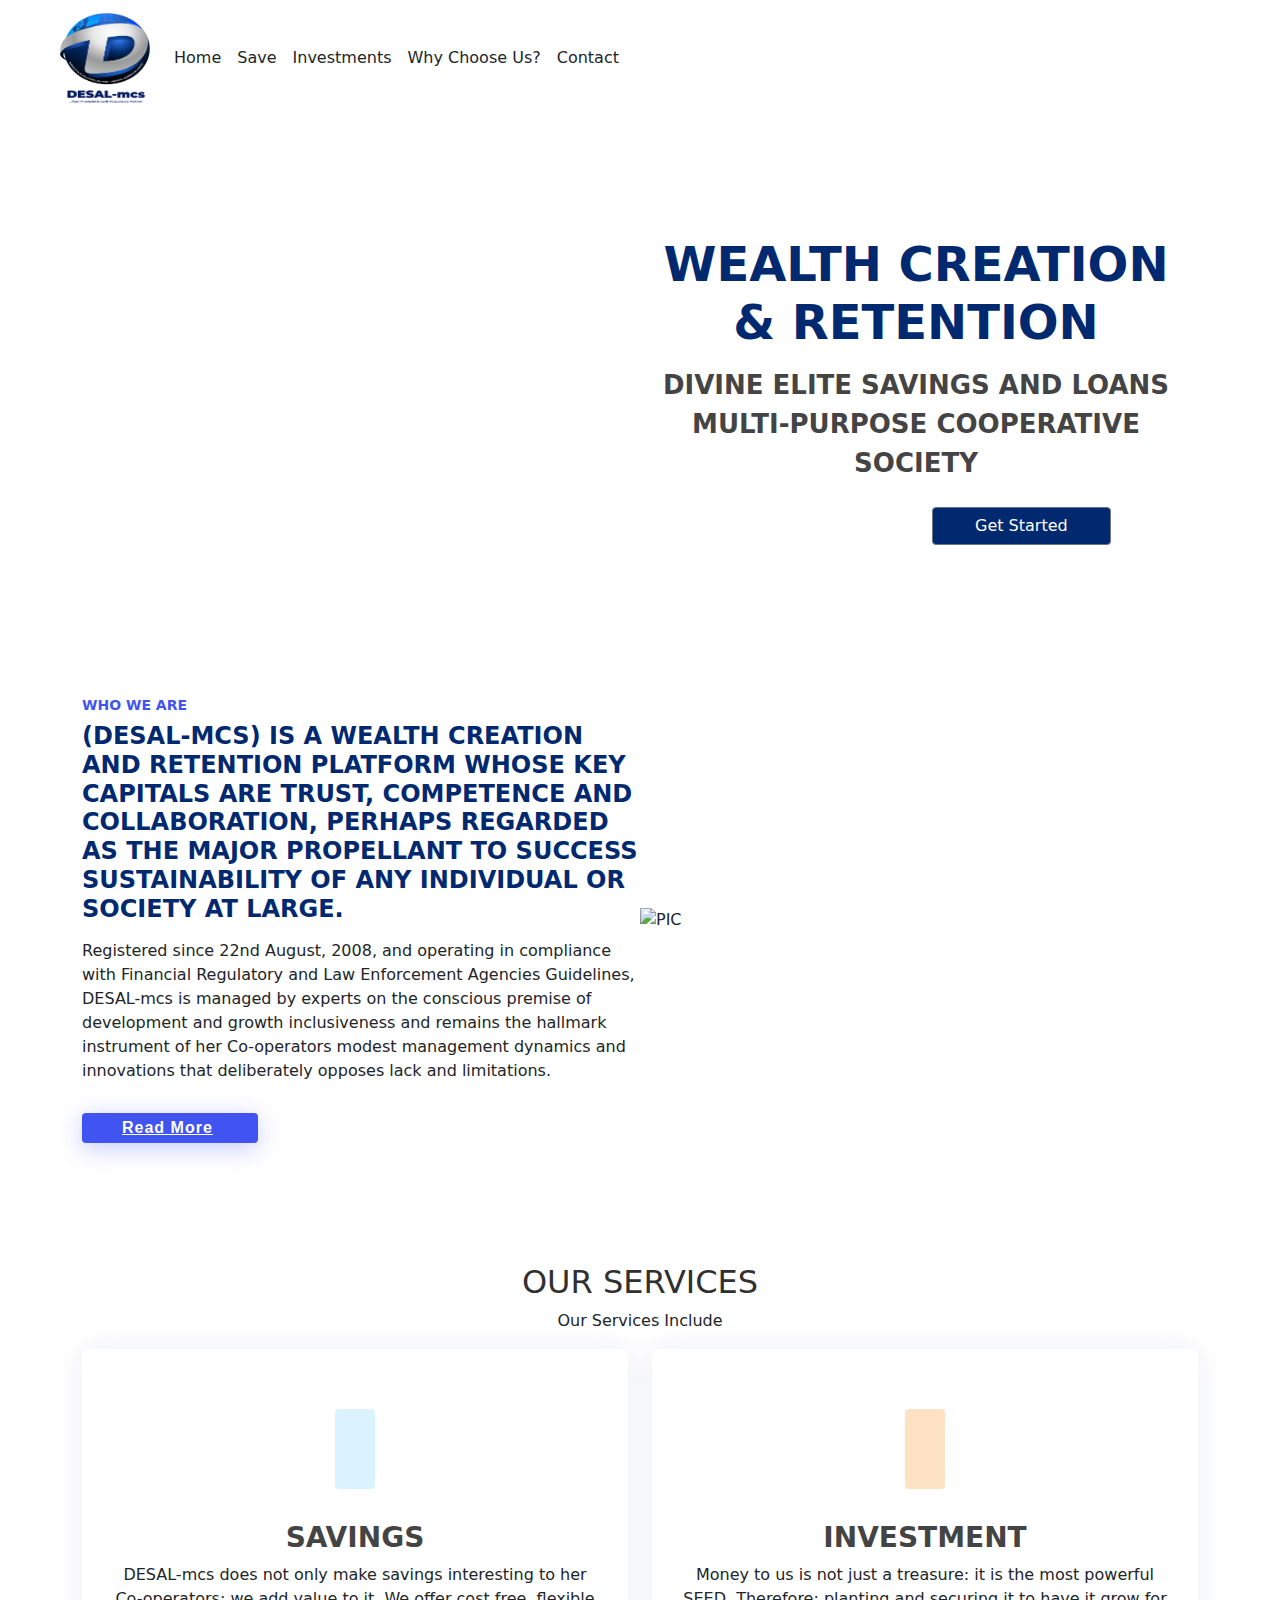
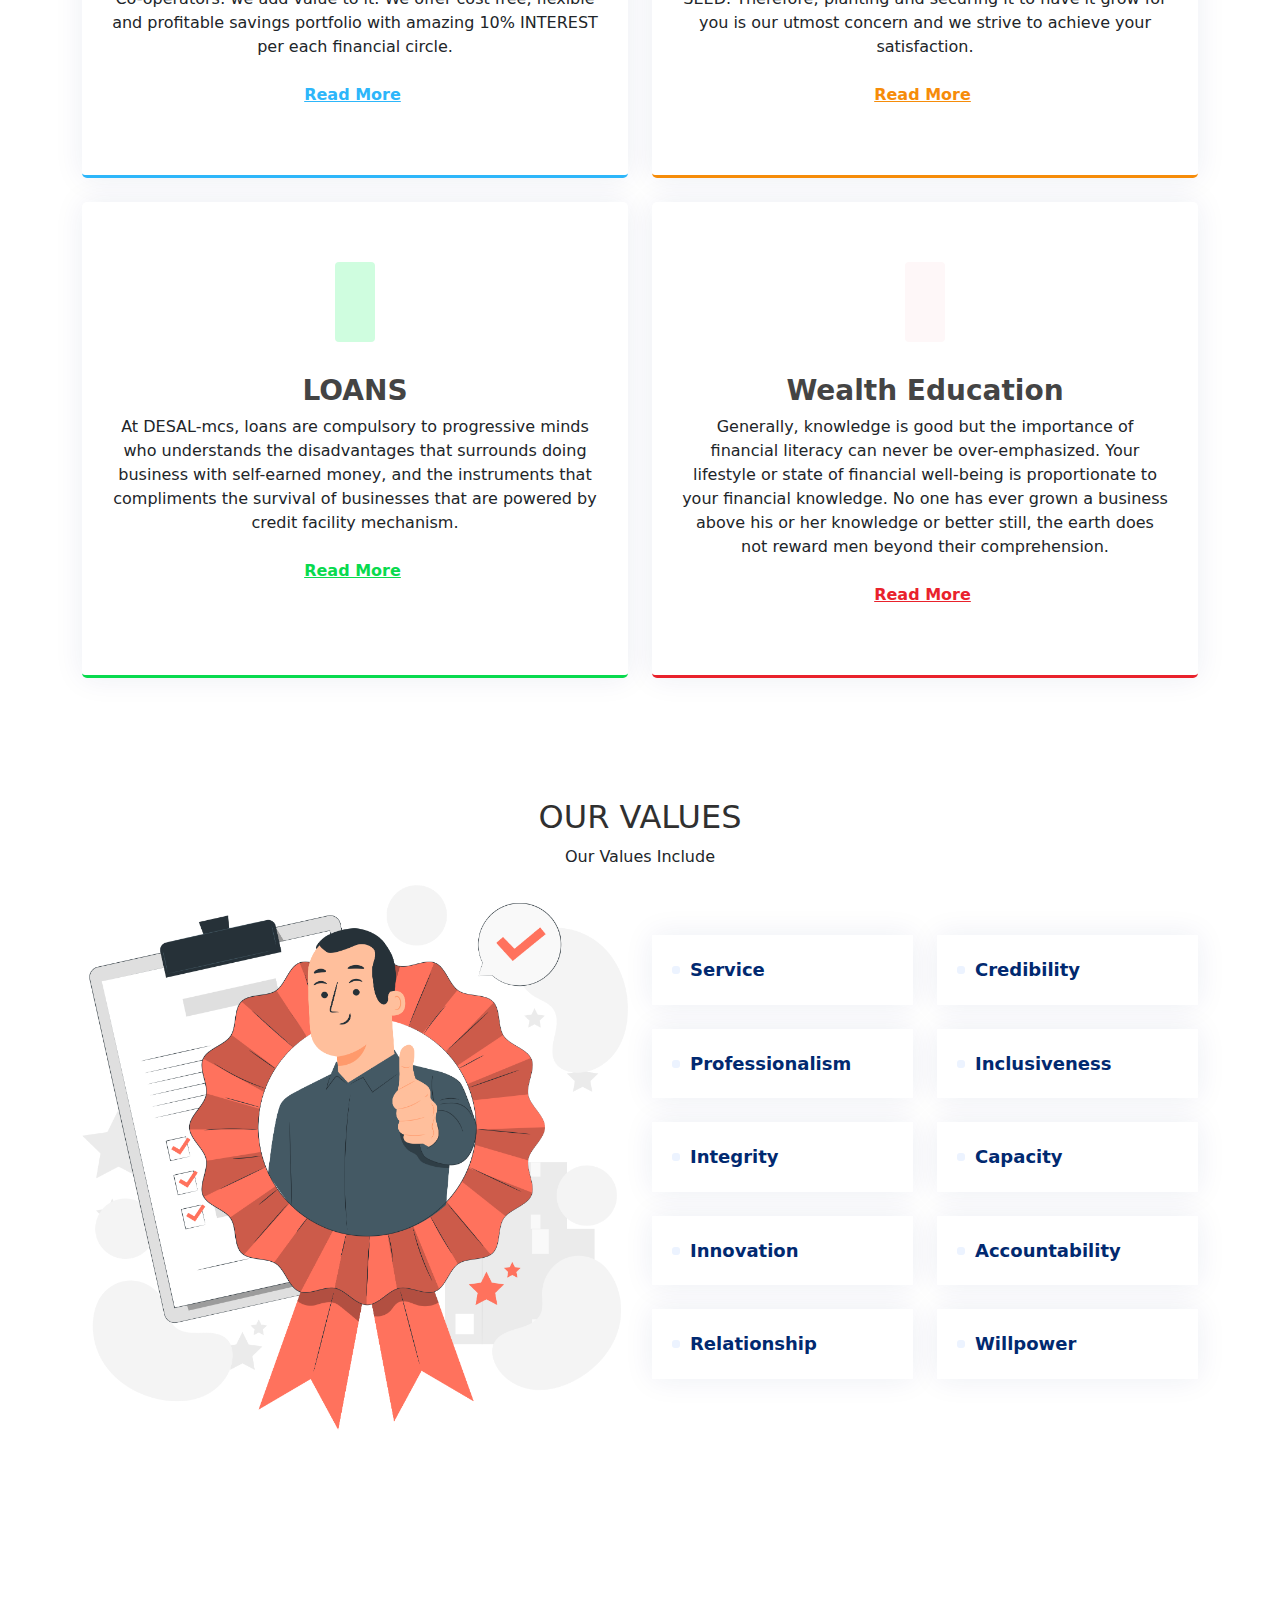
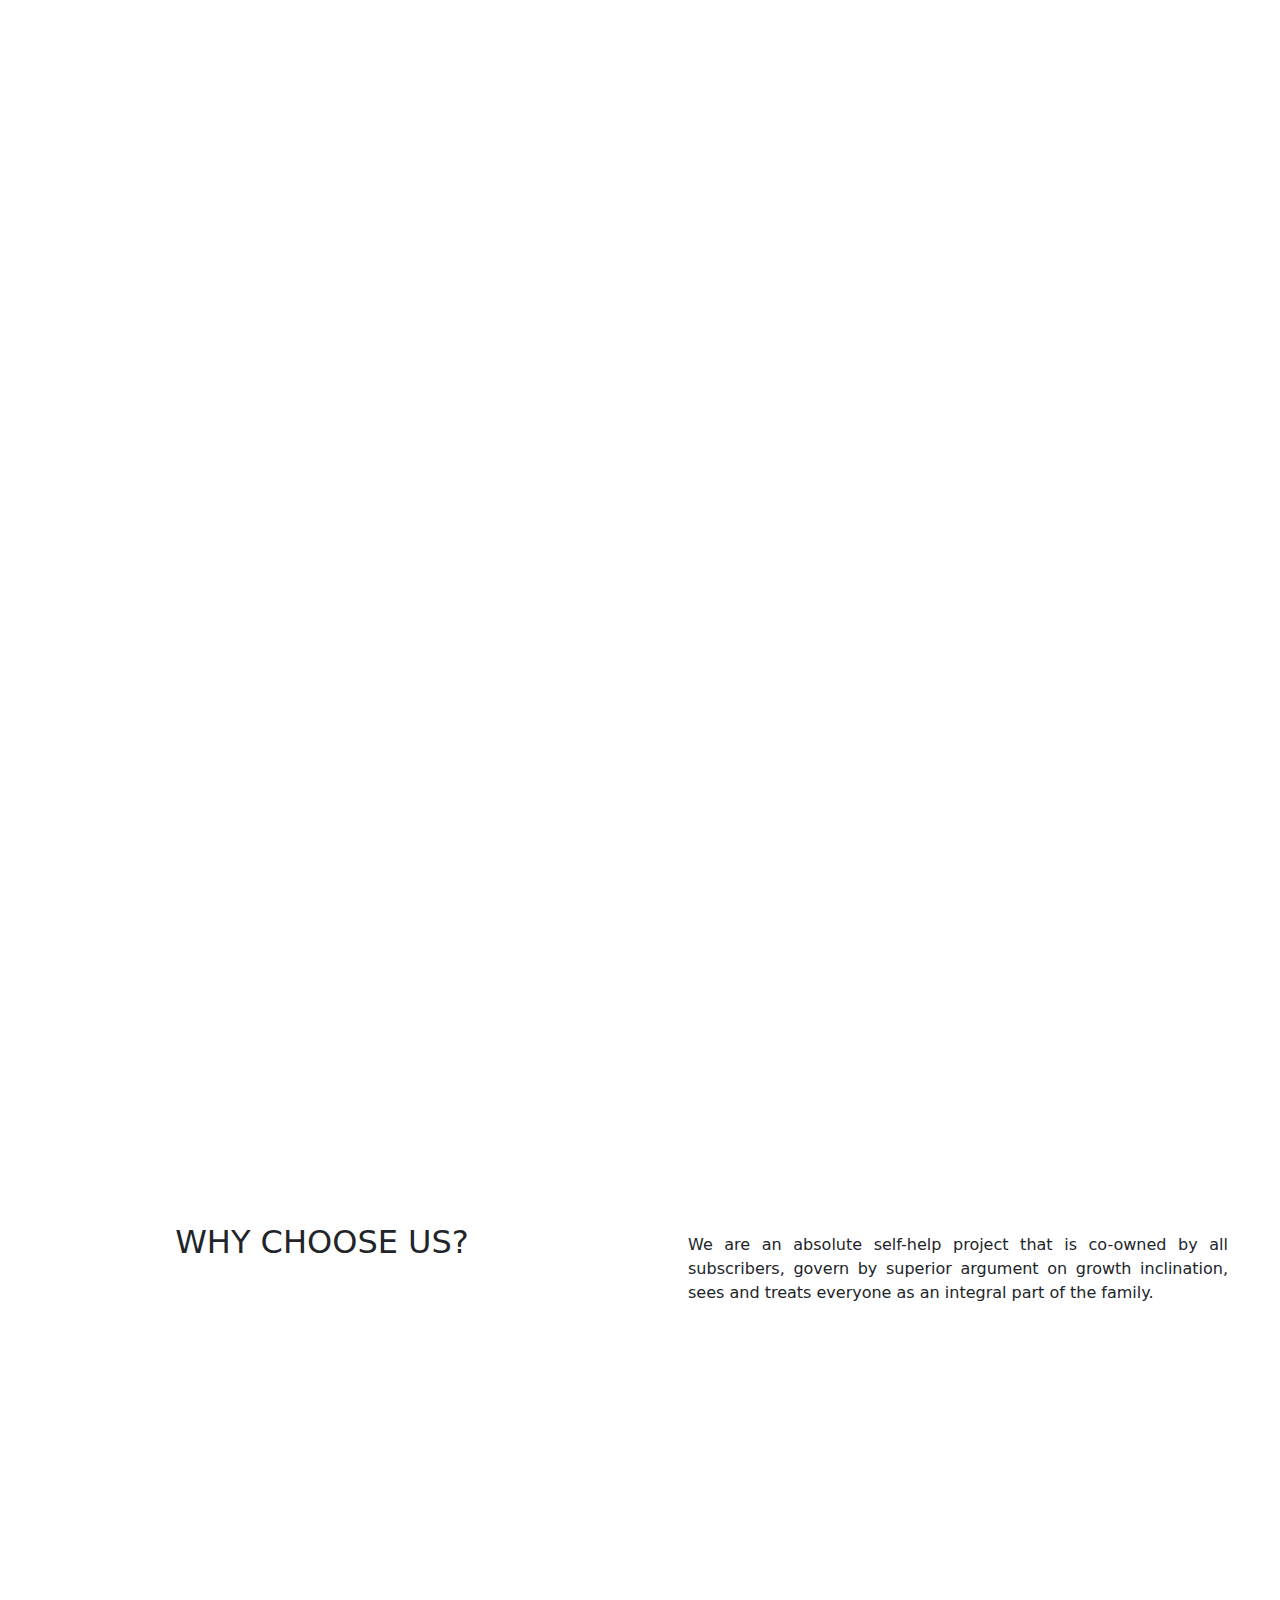
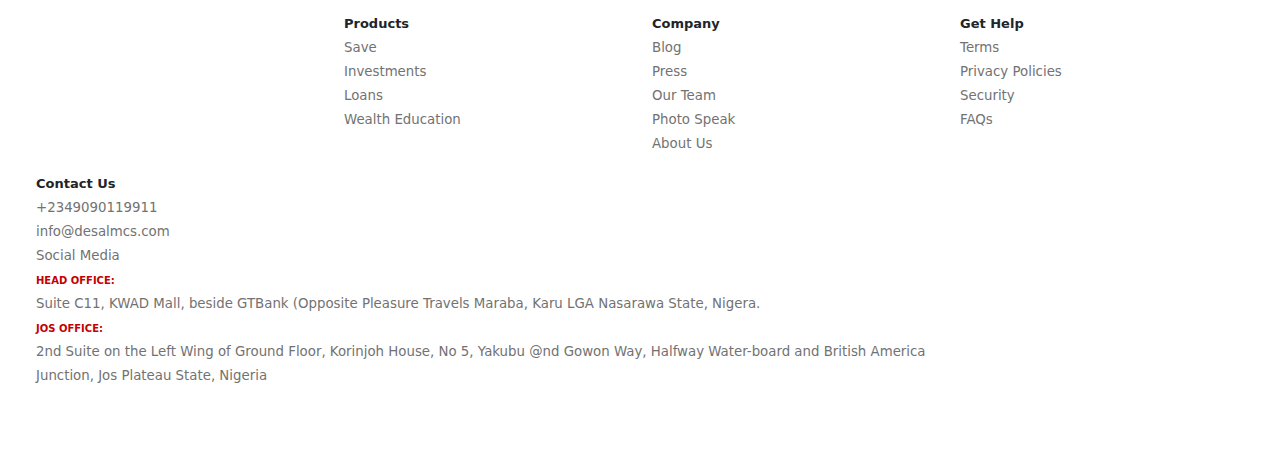
==== commit d86e4638: "2.0 IMG" ====
--- a/index.html
+++ b/index.html
@@ -72,7 +72,15 @@
         >
           <div class="my-3 py-3 mt-5">
             <div class="row">
-              <div class="col-lg-6 col-md-6"><h2>picture</h2></div>
+              <div class="col-lg-6 col-md-6">
+                <img
+                  src="https://www.temenos.com/wp-content/uploads/2022/02/Wealth-Trend-White-Paper-2022-02-17-Landscape-1-2-768x432.png
+                  "
+                  class="img-fluid"
+                  alt=""
+                  style="border-radius: 20px"
+                />
+              </div>
 
               <div class="col-lg-6 col-md-6">
                 <h2 class="display-7 heroHead slideanim pt-5 pt-md-0 pt-lg-0">
@@ -166,7 +174,12 @@
               data-aos="zoom-out"
               data-aos-delay="200"
             >
-              <img src="assets/img/about.jpg" class="img-fluid" alt="PIC" />
+              <img
+                src="
+              https://robbreport.com/wp-content/uploads/2021/10/Wealth_Management.jpg?w=1000"
+                class="img-fluid"
+                alt="PIC"
+              />
             </div>
           </div>
         </div>
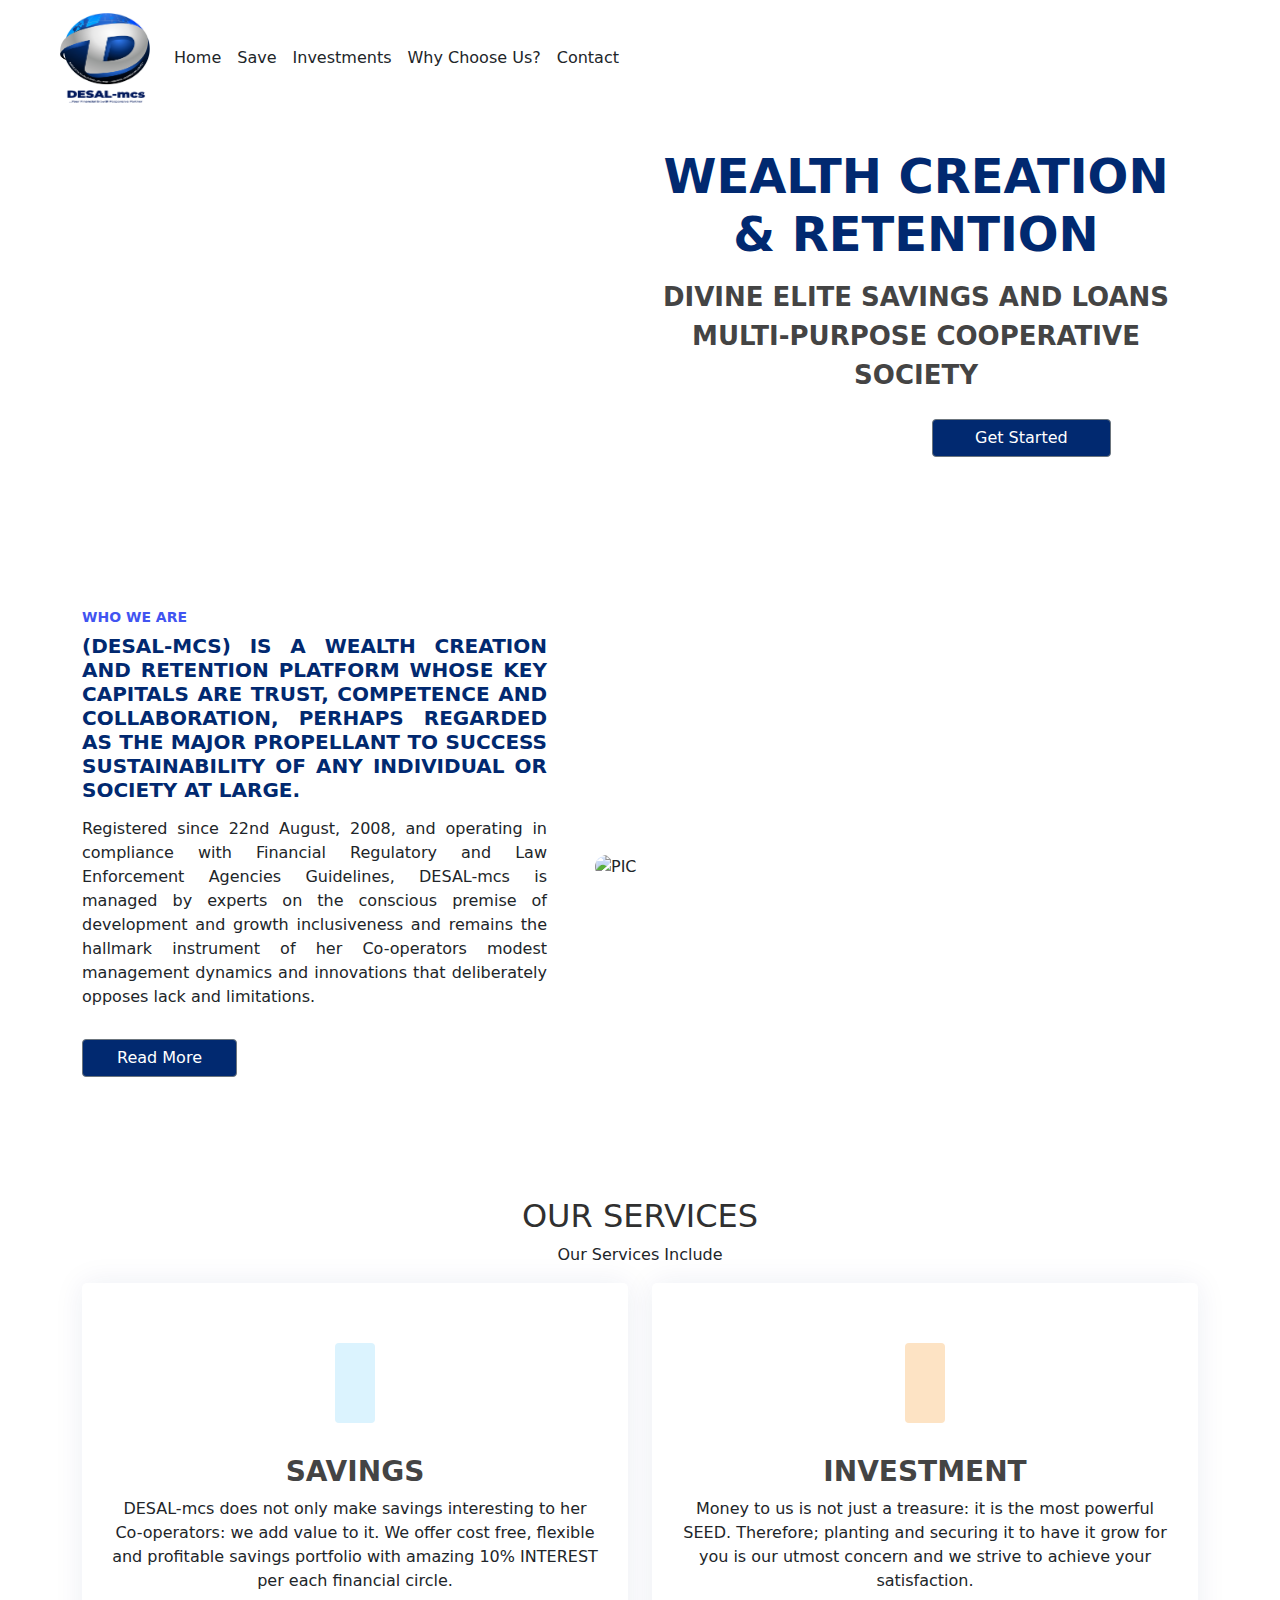
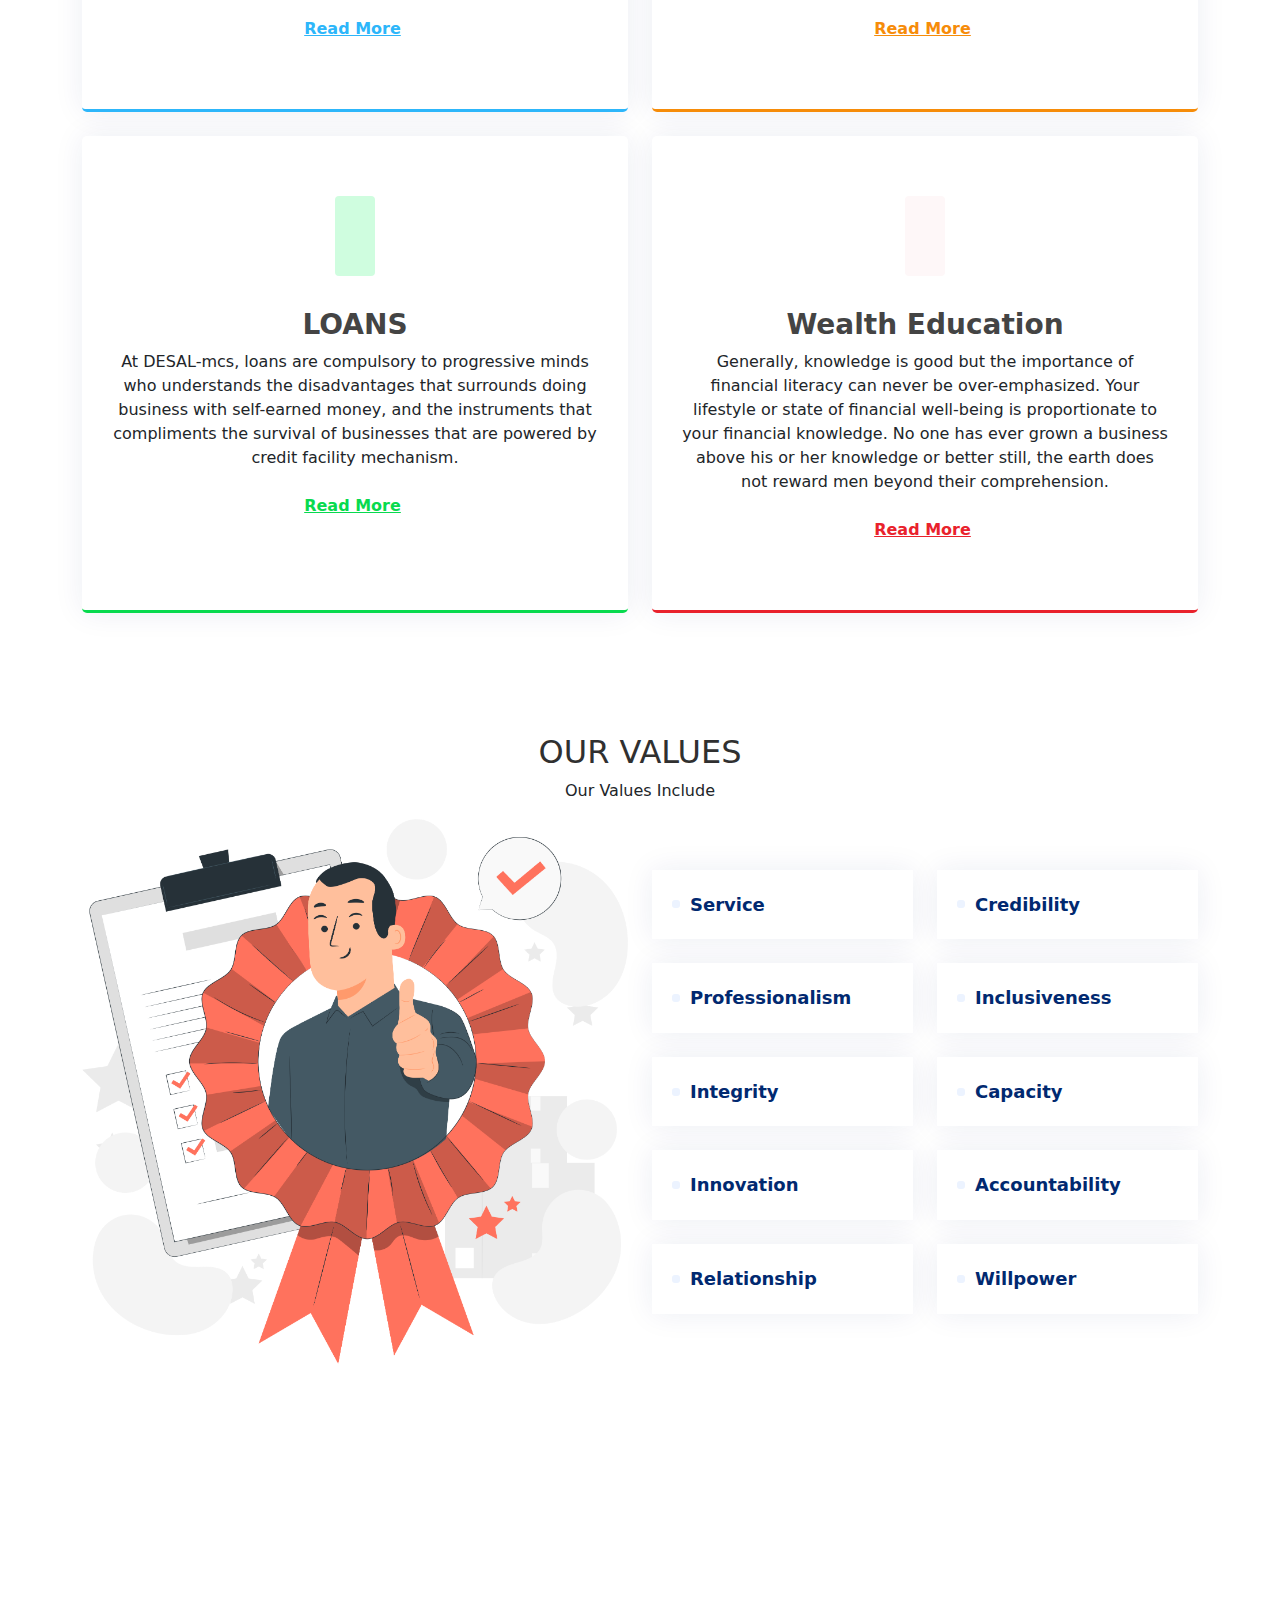
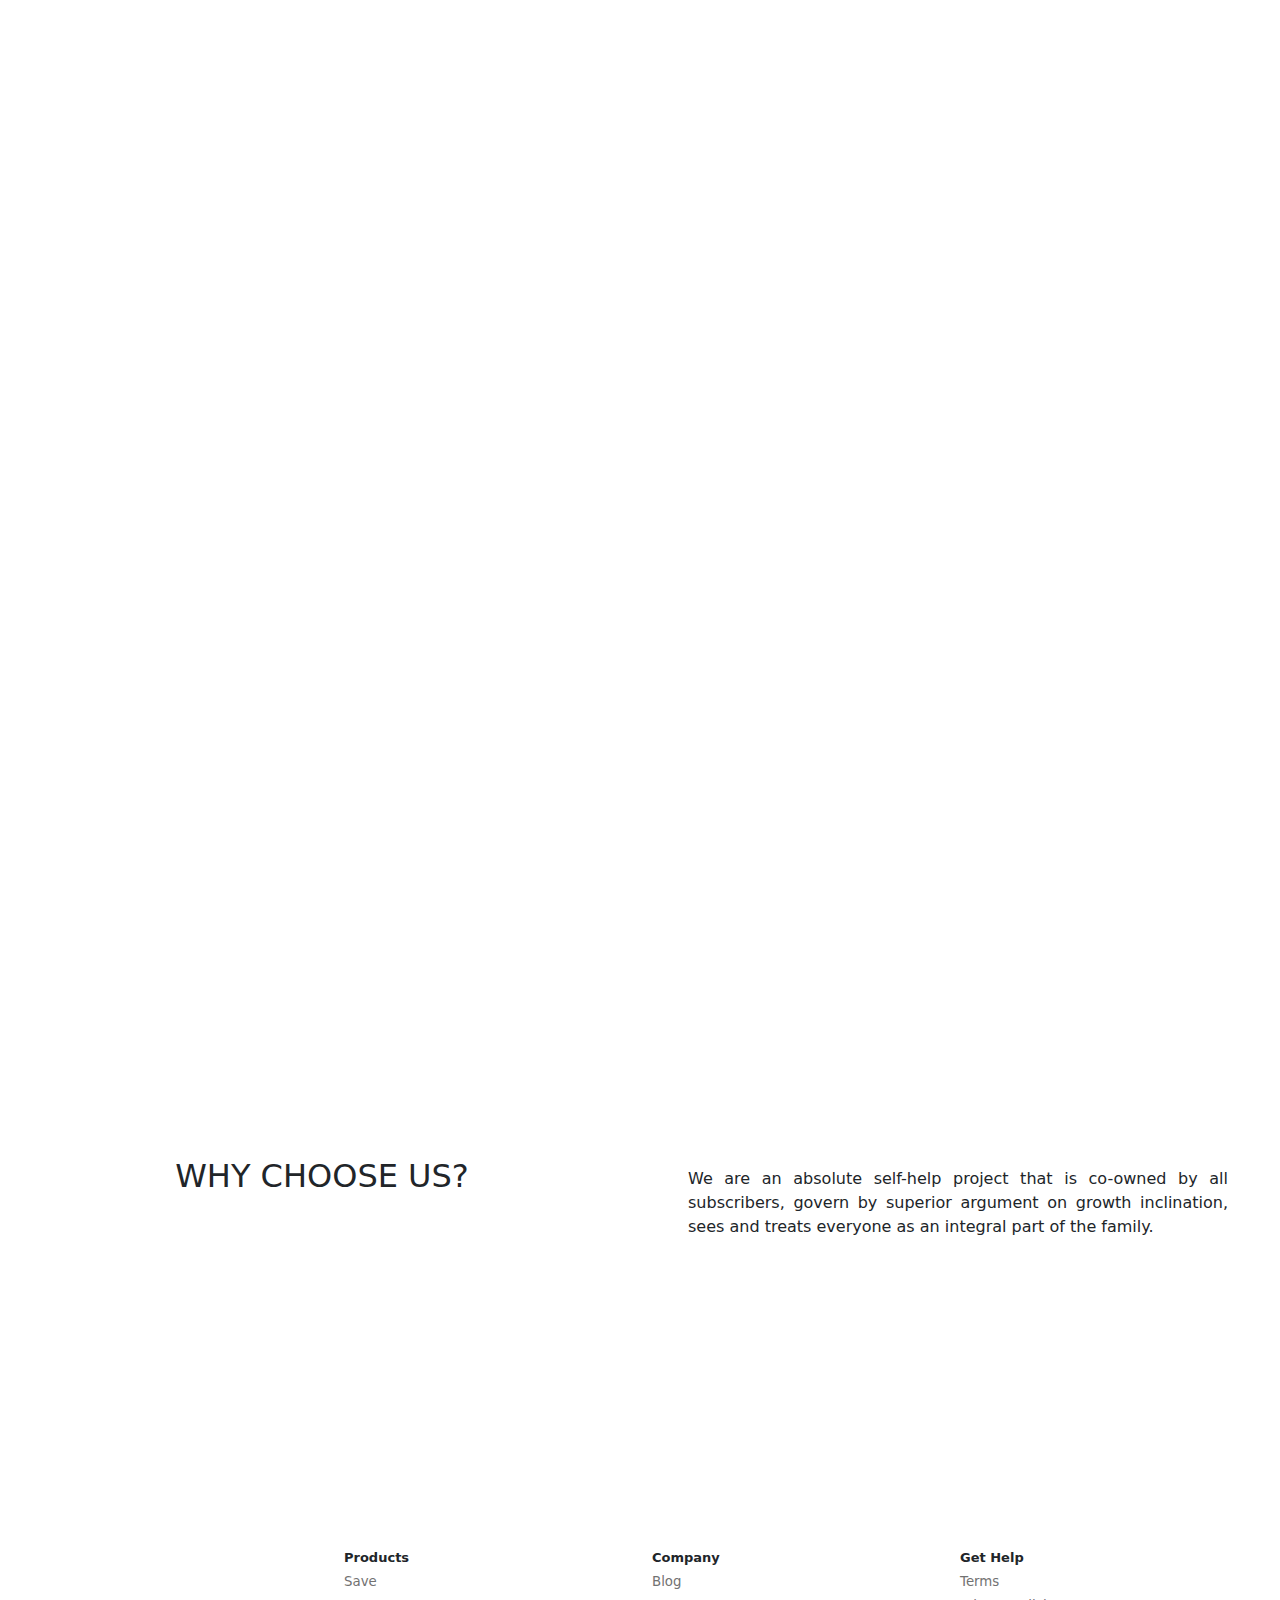
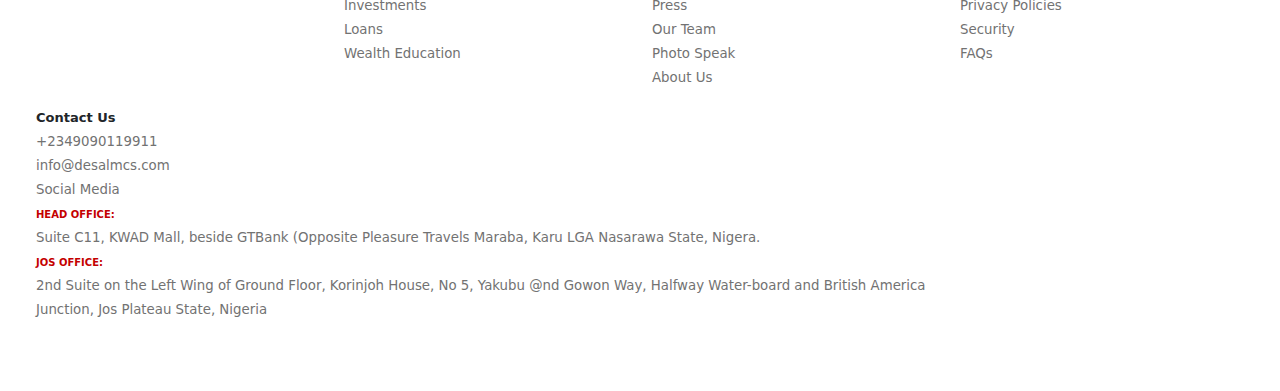
==== commit 11f34fa5: "BUTTONUpdate" ====
--- a/index.html
+++ b/index.html
@@ -66,9 +66,9 @@
     </nav>
     <section>
       <!--  Hero Section -->
-      <div class="flex-md-equal w-100 my-md-3 ps-md-3 mt-5 pt-md-5">
+      <div class="flex-md-equal w-100 my-md-3 ps-md-3 mt-5 pt-md-1">
         <div
-          class="bg-white me-md-3 pt-3 px-3 pt-md-5 px-md-5 text-center text-dark col-12"
+          class="bg-white me-md-3 pt-3 px-3 pt-md-1 px-md-5 text-center text-dark col-12"
         >
           <div class="my-3 py-3 mt-5">
             <div class="row">
@@ -117,7 +117,7 @@
                 <div class="row text-center pt-4">
                   <div class="col-4 col-lg-6 col-md-6"></div>
                   <a
-                    class="btn btn-outline-secondary text-white text-center heroButton col-4 ms-3"
+                    class="btn btn-outline-secondary text-white text-center heroButton col-4 ms-3 d-inline-flex align-items-center justify-content-center align-self-center"
                     id="DESAL-mcsButton"
                     onclick="DESAL()"
                   >
@@ -136,9 +136,7 @@
         <div class="container aos-init aos-animate" data-aos="fade-up">
           <div class="row gx-0">
             <div
-              class="col-lg-6 d-flex flex-column justify-content-center aos-init aos-animate"
-              data-aos="fade-up"
-              data-aos-delay="200"
+              class="col-lg-5 col-md-5 d-flex flex-column justify-content-center"
             >
               <div class="content">
                 <h3>Who We Are</h3>
@@ -160,7 +158,7 @@
                 <div class="text-center text-lg-start">
                   <a
                     href="#"
-                    class="btn-read-more d-inline-flex align-items-center justify-content-center align-self-center"
+                    class="btn btn-outline-secondary text-white text-center heroButton col-4 d-inline-flex align-items-center justify-content-center align-self-center"
                   >
                     <span>Read More</span>
                     <i class="bi bi-arrow-right"></i>
@@ -170,15 +168,14 @@
             </div>
 
             <div
-              class="col-lg-6 d-flex align-items-center aos-init aos-animate"
-              data-aos="zoom-out"
-              data-aos-delay="200"
+              class="ms-lg-5 ms-md-5 mt-5 col-lg-6 col-md-6 d-flex align-items-center"
             >
               <img
                 src="
               https://robbreport.com/wp-content/uploads/2021/10/Wealth_Management.jpg?w=1000"
                 class="img-fluid"
                 alt="PIC"
+                style="border-radius: 20px"
               />
             </div>
           </div>
